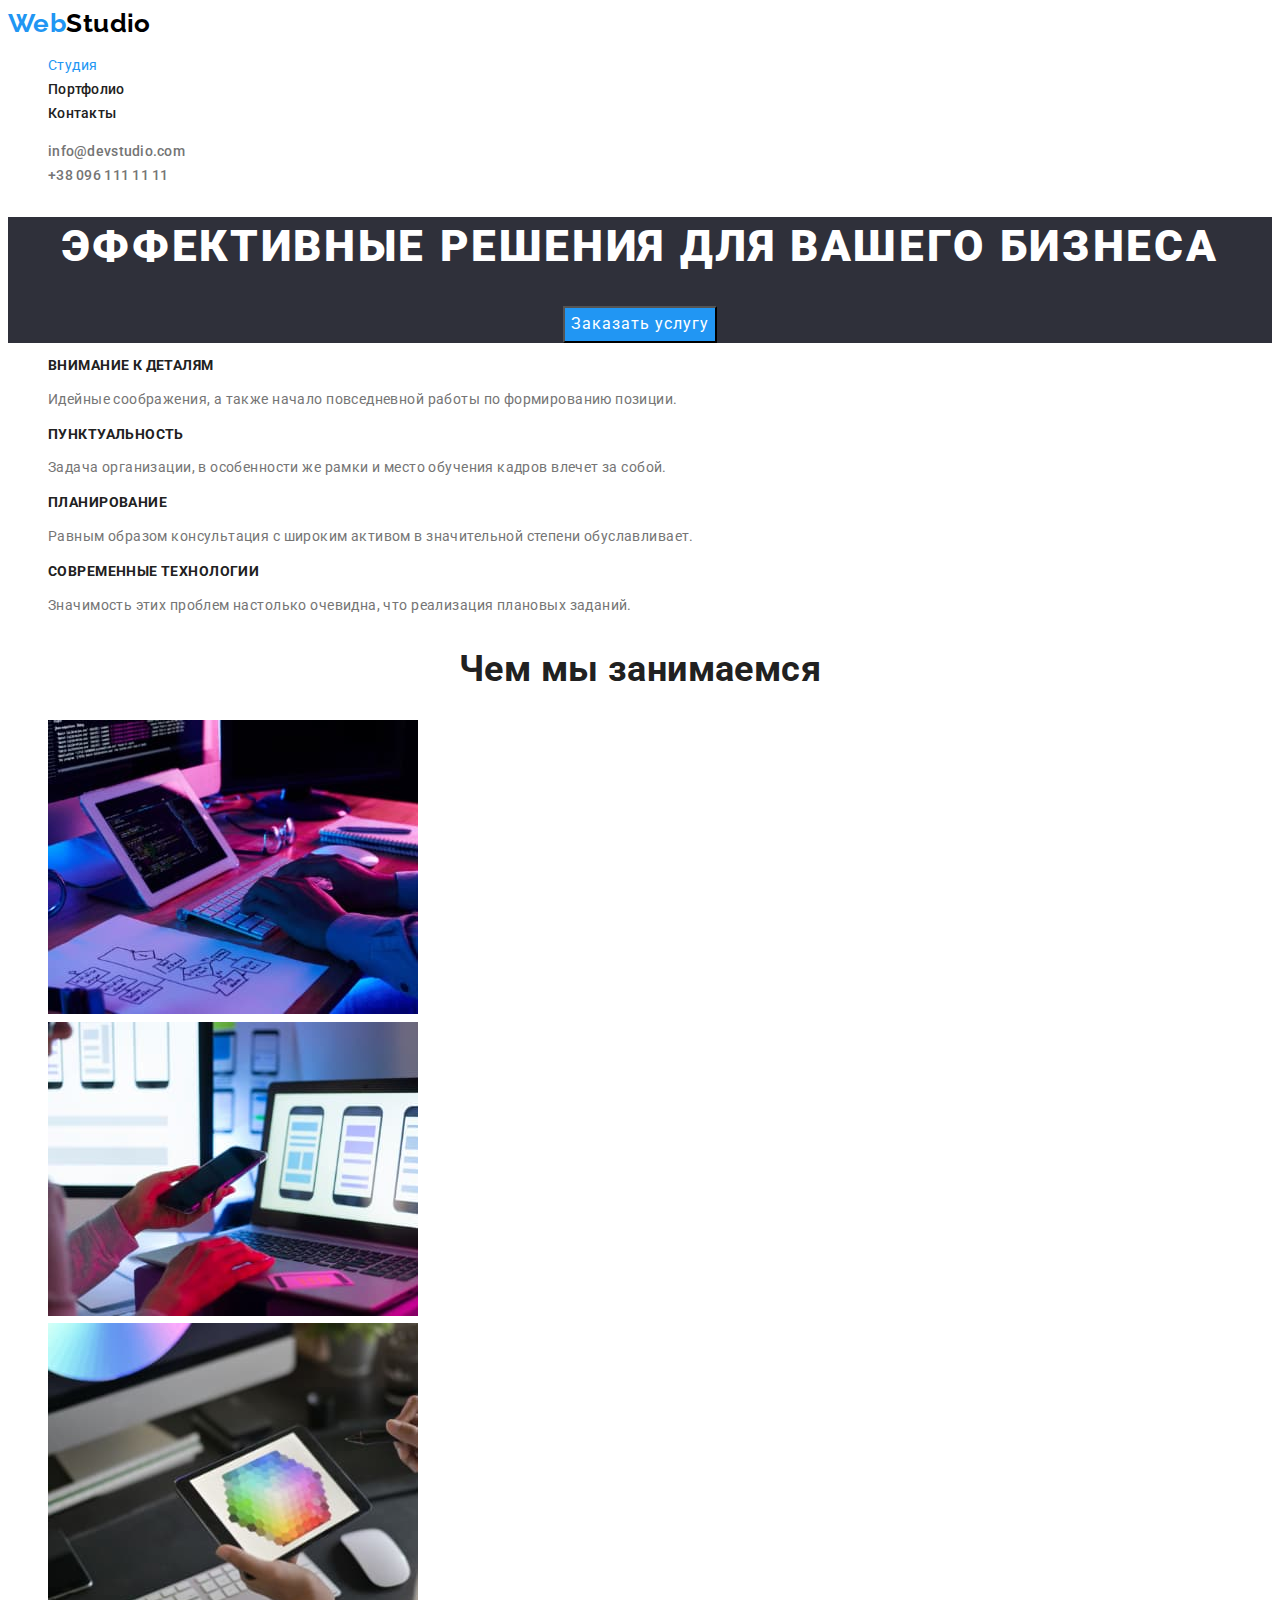
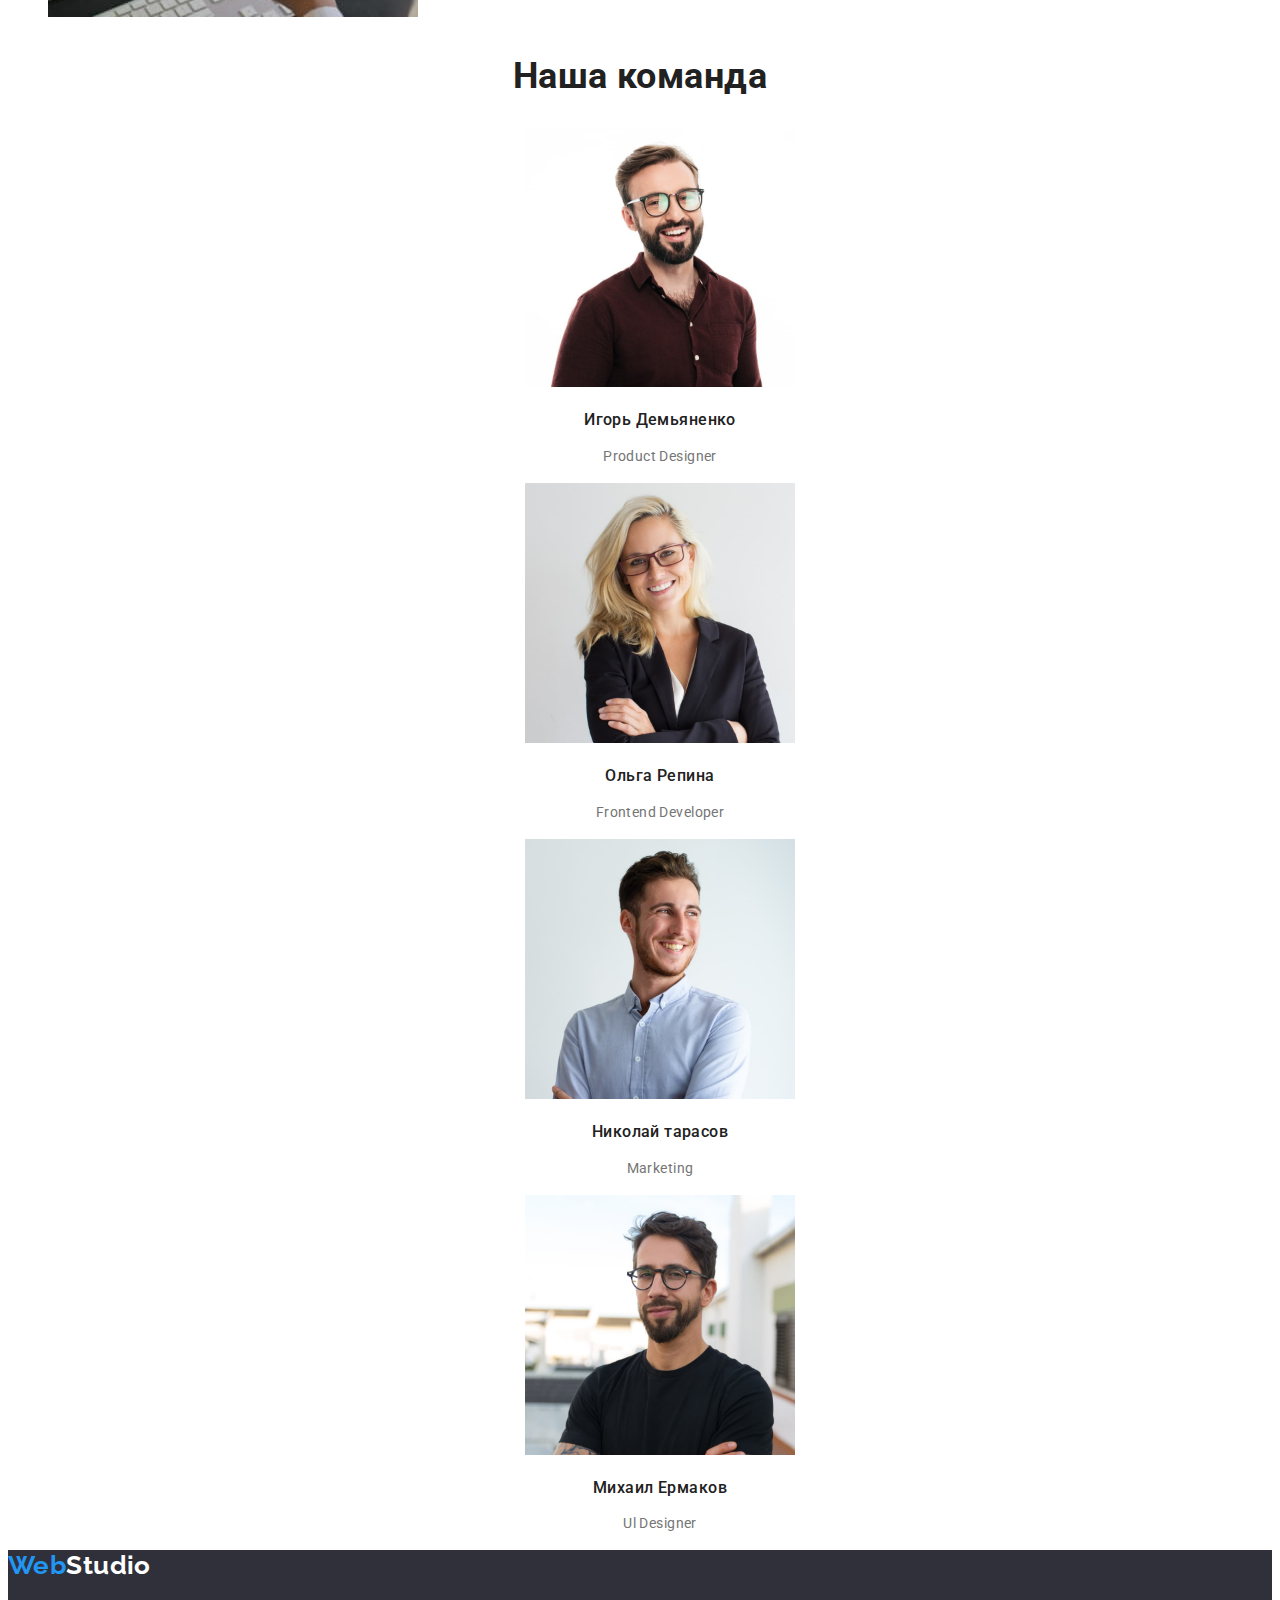
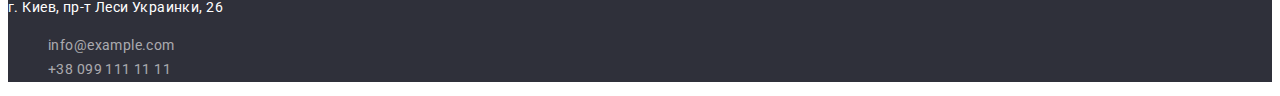
==== index.html @ 1045b40e "1hm" ====
<!DOCTYPE html>
<html lang="ru">
  <head>
    <meta charset="UTF-8" />
    <meta http-equiv="X-UA-Compatible" content="IE=edge" />
    <meta name="viewport" content="width=device-width, initial-scale=1.0" />
    <link rel="preconnect" href="https://fonts.gstatic.com" />
    <link
      href="https://fonts.googleapis.com/css2?family=Raleway:wght@700&family=Roboto:wght@400;500;700;900&display=swap"
      rel="stylesheet"
    />
    <link rel="stylesheet" href="./css/styles.css" />
    <title>студия</title>
  </head>
  <body>
    <main>
      <header>
        <!--навигация-->
        <nav class="nav">
          <a class="logo" href="/"><span class="accent">Web</span>Studio</a>
          <ul class="nav-list">
            <li><a class="nav-adres, current" href="index.html">Студия</a></li>
            <li>
              <a class="nav-adres" href="portfolio.html">Портфолио</a>
            </li>
            <li><a class="nav-adres" href="">Контакты</a></li>
          </ul>
        </nav>
        <ul class="nav-list">
          <li>
            <a class="nav-adres-contact" href="mailto:info@devstudio.com"
              >info@devstudio.com</a
            >
          </li>
          <li>
            <a class="nav-adres-contact" href="tell:+380961111111"
              >+38 096 111 11 11</a
            >
          </li>
        </ul>
      </header>
      <!-- главный ролик-->
      <section class="heroe">
        <h1>Эффективные решения для вашего бизнеса</h1>
        <button class="button-heroe" type="button">Заказать услугу</button>
      </section>
      <!--преимущества компании-->
      <section class="list-description">
        <ul>
          <li>
            <h3 class="description">Внимание к деталям</h3>
            <p class="desc">
              Идейные соображения, а также начало повседневной работы по
              формированию позиции.
            </p>
          </li>
          <li>
            <h3 class="description">Пунктуальность</h3>
            <p class="desc">
              Задача организации, в особенности же рамки и место обучения кадров
              влечет за собой.
            </p>
          </li>
          <li>
            <h3 class="description">Планирование</h3>
            <p class="desc">
              Равным образом консультация с широким активом в значительной
              степени обуславливает.
            </p>
          </li>
          <li>
            <h3 class="description">Современные технологии</h3>
            <p class="desc">
              Значимость этих проблем настолько очевидна, что реализация
              плановых заданий.
            </p>
          </li>
        </ul>
      </section>
      <!--фото работ-->
      <section class="photo-list">
        <h2 class="titel-list">Чем мы занимаемся</h2>
        <ul>
          <li>
            <img
              src="./images/image1.jpg"
              alt="работа с компьютером"
              width="370"
              height="294"
            />
          </li>
          <li>
            <img
              src="./images/image2.jpg"
              alt="робота с телефоном"
              width="370"
              height="294"
            />
          </li>
          <li>
            <img
              src="./images/image3.jpg"
              alt="робота с планшетом"
              width="370"
              height="294"
            />
          </li>
        </ul>
      </section>
      <!--список команды-->
      <section>
        <h2 class="team">Наша команда</h2>
        <div>
          <ul>
            <li class="team-list-names">
              <img
                src="./images/img1.jpg"
                alt="улыбающеся Игорь в очках"
                width="270"
                height="260"
              />
              <h3 class="team-names-list">Игорь Демьяненко</h3>
              <p lang="en">Product Designer</p>
            </li>
            <li class="team-list-names">
              <img
                src="./images/img2.jpg"
                alt="улыбающаяся блондинка в очках"
                width="270"
                height="260"
              />
              <h3 class="team-names-list">Ольга Репина</h3>
              <p lang="en">Frontend Developer</p>
            </li>
            <li class="team-list-names">
              <img
                src="./images/img3.jpg"
                alt="шатен в голубой рубашке"
                width="270"
                height="260"
              />
              <h3 class="team-names-list">Николай тарасов</h3>
              <p lang="en">Marketing</p>
            </li>
            <li class="team-list-names">
              <img
                src="./images/img4.jpg"
                alt="Михаил в очках и тёмной футболке"
                width="270"
                height="260"
              />
              <h3 class="team-names-list">Mихаил Ермаков</h3>
              <p lang="en">Ul Designer</p>
            </li>
          </ul>
        </div>
      </section>
    </main>
    <footer class="footer">
      <a class="logo-footer" href="/"><span class="accent">Web</span>Studio</a>
      <address class="address">
        <p>г. Киев, пр-т Леси Украинки, 26</p>
        <ul class="nav-list">
          <li>
            <a class="nav-adres-footer" href="mailto:info@example.com"
              >info@example.com</a
            >
          </li>
          <li>
            <a class="nav-adres-footer" href="tell:+380961111111"
              >+38 099 111 11 11</a
            >
          </li>
        </ul>
      </address>
    </footer>
  </body>
</html>
---- css/styles.css ----
:root {
  --background: #ffffff;
  --background-grey: #2f303a;
  --gray: #757575;
  --blue: #2196f3;
  --gray-button: #f5f4fa;
  --black: #212121;
}
body {
  font-family: "Roboto", sans-serif;
  font-style: normal;
  font-size: 14px;
  line-height: 1.71;
  color: var(--gray);
  letter-spacing: 0.03em;
}
li {
  list-style-type: none;
}
/*=======heroe======*/
h1 {
  color: var(--background);
  font-weight: 900;
  font-size: 44px;
  line-height: 1.36;
  text-align: center;
  letter-spacing: 0.06em;
  text-transform: uppercase;
}
.heroe {
  background: var(--background-grey);
  text-align: center;
}
/*=======end heroe========*/
/*======buttons==========*/
.button-heroe {
  font-family: inherit;
  font-size: 16px;
  line-height: 1.9;
  align-items: center;
  text-align: center;
  letter-spacing: 0.06em;
  color: #ffffff;
  background: var(--blue);
}
.button-heroe {
  cursor: pointer;
}
.button {
  font-family: inherit;
  font-weight: 500;
  font-size: 16px;
  line-height: 1.62;
  text-align: center;
  cursor: pointer;
}
.button:hover,
.button:focus {
  color: var(--background);
  background: var(--blue);
  box-shadow: 0px 3px 1px rgba(0, 0, 0, 0.1), 0px 1px 2px rgba(0, 0, 0, 0.08),
    0px 2px 2px rgba(0, 0, 0, 0.12);
  border-radius: 4px;
}
/*======buttons==========*/
/* ======WebStudio====== */
.logo {
  text-decoration: none;
  font-weight: 700;
  font-size: 26px;
  line-height: 1.19;
  color: #000000;
  font-family: "Raleway", sans-serif;
}
.footer > .logo-footer {
  text-decoration: none;
  font-family: "Raleway", sans-serif;
  font-weight: 700;
  font-size: 26px;
  line-height: 1.19;
  color: var(--background);
}
.accent {
  color: #2196f3;
}
/* ====== end WebStudio====== */
/*=====navigation=====*/
.nav-list :hover,
.nav-list :focus {
  color: #2196f3;
}
.nav-adres {
  font-weight: 500;
  font-size: 14px;
  line-height: 1.14;
  letter-spacing: 0.02em;
  color: var(--black);
  text-decoration: none;
}

.current {
  color: var(--blue);
  text-decoration: none;
}
.nav-adres-contact {
  font-weight: 500;
  font-size: 14px;
  line-height: 1.1;
  letter-spacing: 0.02em;
  color: var(--gray);
  text-decoration: none;
}

/*===== end nav======*/

/*=====преимущества компании===*/
.description {
  font-weight: 700;
  font-size: 14px;
  line-height: 1.2;
  text-transform: uppercase;
  color: #212121;
}
.desc {
  font-size: 14px;
  line-height: 1.71;
}
/*=====преимущества компании===*/
/*======photo of works======*/
.titel-list {
  font-weight: 700;
  font-size: 36px;
  line-height: 1.17;
  text-align: center;
  color: #212121;
}
/*======photo of works======*/
/*=====список команды======*/
.team {
  font-weight: 700;
  font-size: 36px;
  line-height: 1.17;
  text-align: center;
  color: #212121;
}
div .team-names-list {
  font-weight: 500;
  font-size: 16px;
  line-height: 1.12;
  text-align: center;
  color: #212121;
}
.team-list-names {
  text-align: center;
}
/*=====список команды======*/
/*======footer========*/
footer {
  background: #2f303a;
  color: #ffffff;
}
.nav-adres-footer {
  text-decoration: none;
  font-size: 14px;
  line-height: 1.71;
  color: rgba(255, 255, 255, 0.6);
}
.address {
  font-style: normal;
}
/*=====foooter ended=======*/
/*=====Портфолио====*/
.portfolio-name {
  font-weight: 700;
  font-size: 18px;
  line-height: 2;
  letter-spacing: 0.06em;
  color: var(--black);
}
.portfolio {
  font-size: 16px;
  line-height: 1.87;
  letter-spacing: 0.03em;
}
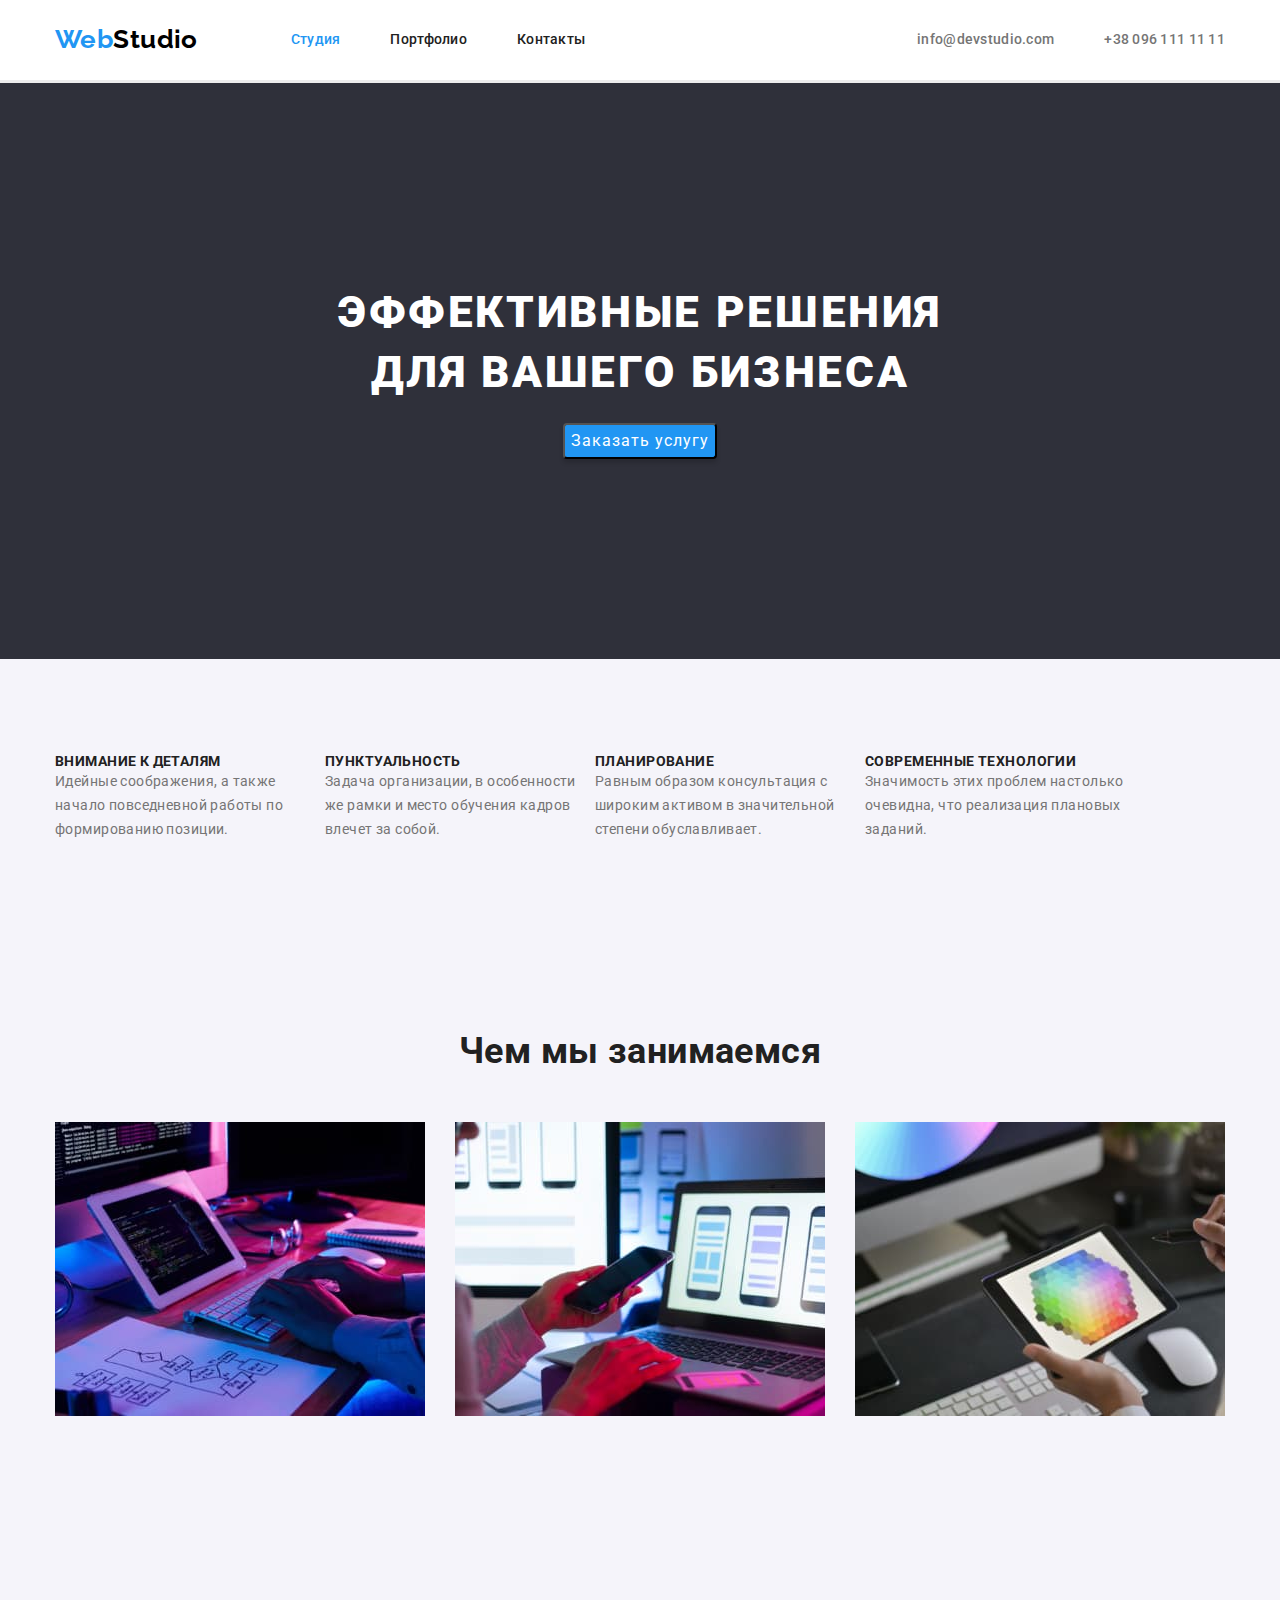
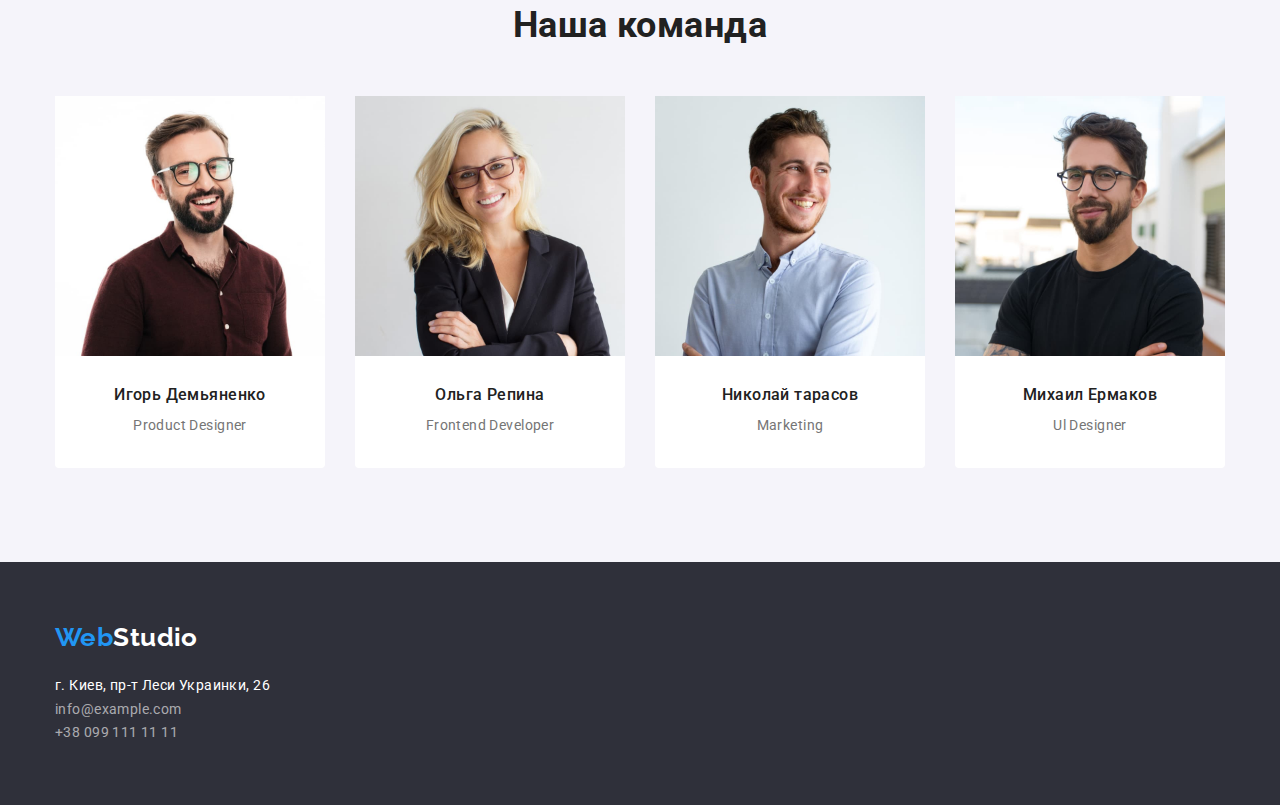
==== commit 84892616: "homework" ====
--- a/index.html
+++ b/index.html
@@ -9,170 +9,202 @@
       href="https://fonts.googleapis.com/css2?family=Raleway:wght@700&family=Roboto:wght@400;500;700;900&display=swap"
       rel="stylesheet"
     />
+    <link
+      rel="stylesheet"
+      href="https://cdnjs.cloudflare.com/ajax/libs/modern-normalize/1.0.0/modern-normalize.min.css"
+    />
     <link rel="stylesheet" href="./css/styles.css" />
     <title>студия</title>
   </head>
   <body>
     <main>
-      <header>
+      <header class="header">
         <!--навигация-->
-        <nav class="nav">
-          <a class="logo" href="/"><span class="accent">Web</span>Studio</a>
-          <ul class="nav-list">
-            <li><a class="nav-adres, current" href="index.html">Студия</a></li>
-            <li>
-              <a class="nav-adres" href="portfolio.html">Портфолио</a>
-            </li>
-            <li><a class="nav-adres" href="">Контакты</a></li>
-          </ul>
-        </nav>
-        <ul class="nav-list">
-          <li>
-            <a class="nav-adres-contact" href="mailto:info@devstudio.com"
-              >info@devstudio.com</a
-            >
-          </li>
-          <li>
-            <a class="nav-adres-contact" href="tell:+380961111111"
-              >+38 096 111 11 11</a
-            >
-          </li>
-        </ul>
+        <div class="container nav-container">
+          <nav class="nav">
+            <a class="logo" href="/"><span class="accent">Web</span>Studio</a>
+            <ul class="nav-list">
+              <li class="menu-link">
+                <a class="nav-adres current" href="index.html">Студия</a>
+              </li>
+              <li class="menu-link">
+                <a class="nav-adres" href="portfolio.html">Портфолио</a>
+              </li>
+              <li class="menu-link">
+                <a class="nav-adres" href="">Контакты</a>
+              </li>
+            </ul>
+          </nav>
+          <ul class="nav nav-list">
+            <li class="menu-link">
+              <a class="nav-adres-contact" href="mailto:info@devstudio.com"
+                >info@devstudio.com</a
+              >
+            </li>
+            <li class="menu-link">
+              <a class="nav-adres-contact" href="tell:+380961111111"
+                >+38 096 111 11 11</a
+              >
+            </li>
+          </ul>
+        </div>
       </header>
       <!-- главный ролик-->
       <section class="heroe">
-        <h1>Эффективные решения для вашего бизнеса</h1>
-        <button class="button-heroe" type="button">Заказать услугу</button>
+        <div class="container main-btn">
+          <h1 class="main">Эффективные решения для вашего бизнеса</h1>
+          <button class="button-heroe" type="button">Заказать услугу</button>
+        </div>
       </section>
       <!--преимущества компании-->
-      <section class="list-description">
-        <ul>
-          <li>
-            <h3 class="description">Внимание к деталям</h3>
-            <p class="desc">
-              Идейные соображения, а также начало повседневной работы по
-              формированию позиции.
-            </p>
-          </li>
-          <li>
-            <h3 class="description">Пунктуальность</h3>
-            <p class="desc">
-              Задача организации, в особенности же рамки и место обучения кадров
-              влечет за собой.
-            </p>
-          </li>
-          <li>
-            <h3 class="description">Планирование</h3>
-            <p class="desc">
-              Равным образом консультация с широким активом в значительной
-              степени обуславливает.
-            </p>
-          </li>
-          <li>
-            <h3 class="description">Современные технологии</h3>
-            <p class="desc">
-              Значимость этих проблем настолько очевидна, что реализация
-              плановых заданий.
-            </p>
-          </li>
-        </ul>
+      <section class="upper-advantage">
+        <div class="container advantage sizing">
+          <ul class="list-description">
+            <li class="description-one">
+              <h3 class="description">Внимание к деталям</h3>
+              <p class="desc">
+                Идейные соображения, а также начало повседневной работы по
+                формированию позиции.
+              </p>
+            </li>
+            <li class="description-one">
+              <h3 class="description">Пунктуальность</h3>
+              <p class="desc">
+                Задача организации, в особенности же рамки и место обучения
+                кадров влечет за собой.
+              </p>
+            </li>
+            <li class="description-one">
+              <h3 class="description">Планирование</h3>
+              <p class="desc">
+                Равным образом консультация с широким активом в значительной
+                степени обуславливает.
+              </p>
+            </li>
+            <li class="description-one">
+              <h3 class="description">Современные технологии</h3>
+              <p class="desc">
+                Значимость этих проблем настолько очевидна, что реализация
+                плановых заданий.
+              </p>
+            </li>
+          </ul>
+        </div>
       </section>
       <!--фото работ-->
       <section class="photo-list">
-        <h2 class="titel-list">Чем мы занимаемся</h2>
-        <ul>
-          <li>
-            <img
-              src="./images/image1.jpg"
-              alt="работа с компьютером"
-              width="370"
-              height="294"
-            />
-          </li>
-          <li>
-            <img
-              src="./images/image2.jpg"
-              alt="робота с телефоном"
-              width="370"
-              height="294"
-            />
-          </li>
-          <li>
-            <img
-              src="./images/image3.jpg"
-              alt="робота с планшетом"
-              width="370"
-              height="294"
-            />
-          </li>
-        </ul>
+        <div class="container sizing">
+          <h2 class="title-list">Чем мы занимаемся</h2>
+          <ul class="box">
+            <li>
+              <img
+                src="./images/image1.jpg"
+                alt="работа с компьютером"
+                width="370"
+                height="294"
+              />
+            </li>
+            <li>
+              <img
+                src="./images/image2.jpg"
+                alt="робота с телефоном"
+                width="370"
+                height="294"
+              />
+            </li>
+            <li>
+              <img
+                src="./images/image3.jpg"
+                alt="робота с планшетом"
+                width="370"
+                height="294"
+              />
+            </li>
+          </ul>
+        </div>
       </section>
       <!--список команды-->
-      <section>
-        <h2 class="team">Наша команда</h2>
-        <div>
-          <ul>
-            <li class="team-list-names">
-              <img
+      <section class="team-section">
+        <div class="container sizing">
+          <h2 class="team">Наша команда</h2>
+          <ul class="team-list">
+            <li class="team-list-names">
+              <img
+                class="partners"
                 src="./images/img1.jpg"
                 alt="улыбающеся Игорь в очках"
                 width="270"
                 height="260"
               />
-              <h3 class="team-names-list">Игорь Демьяненко</h3>
-              <p lang="en">Product Designer</p>
-            </li>
-            <li class="team-list-names">
-              <img
+              <div class="names-description">
+                <h3 class="team-names-list">Игорь Демьяненко</h3>
+                <p class="team-description" lang="en">Product Designer</p>
+              </div>
+            </li>
+            <li class="team-list-names">
+              <img
+                class="partners"
                 src="./images/img2.jpg"
                 alt="улыбающаяся блондинка в очках"
                 width="270"
                 height="260"
               />
-              <h3 class="team-names-list">Ольга Репина</h3>
-              <p lang="en">Frontend Developer</p>
-            </li>
-            <li class="team-list-names">
-              <img
+              <div class="names-description">
+                <h3 class="team-names-list">Ольга Репина</h3>
+                <p class="team-description" lang="en">Frontend Developer</p>
+              </div>
+            </li>
+            <li class="team-list-names">
+              <img
+                class="partners"
                 src="./images/img3.jpg"
                 alt="шатен в голубой рубашке"
                 width="270"
                 height="260"
               />
-              <h3 class="team-names-list">Николай тарасов</h3>
-              <p lang="en">Marketing</p>
-            </li>
-            <li class="team-list-names">
-              <img
+              <div class="names-description">
+                <h3 class="team-names-list">Николай тарасов</h3>
+                <p class="team-description" lang="en">Marketing</p>
+              </div>
+            </li>
+            <li class="team-list-names">
+              <img
+                class="partners"
                 src="./images/img4.jpg"
                 alt="Михаил в очках и тёмной футболке"
                 width="270"
                 height="260"
               />
-              <h3 class="team-names-list">Mихаил Ермаков</h3>
-              <p lang="en">Ul Designer</p>
+              <div class="names-description">
+                <h3 class="team-names-list">Mихаил Ермаков</h3>
+                <p class="team-description" lang="en">Ul Designer</p>
+              </div>
             </li>
           </ul>
         </div>
       </section>
     </main>
     <footer class="footer">
-      <a class="logo-footer" href="/"><span class="accent">Web</span>Studio</a>
-      <address class="address">
-        <p>г. Киев, пр-т Леси Украинки, 26</p>
-        <ul class="nav-list">
-          <li>
-            <a class="nav-adres-footer" href="mailto:info@example.com"
-              >info@example.com</a
-            >
-          </li>
-          <li>
-            <a class="nav-adres-footer" href="tell:+380961111111"
-              >+38 099 111 11 11</a
-            >
-          </li>
-        </ul>
-      </address>
+      <div class="container footer-box">
+        <a class="logo-footer" href="/"
+          ><span class="accent">Web</span>Studio</a
+        >
+        <address class="address">
+          <p>г. Киев, пр-т Леси Украинки, 26</p>
+          <ul class="nav-list-footer">
+            <li>
+              <a class="nav-adres-footer" href="mailto:info@example.com"
+                >info@example.com</a
+              >
+            </li>
+            <li>
+              <a class="nav-adres-footer" href="tell:+380961111111"
+                >+38 099 111 11 11</a
+              >
+            </li>
+          </ul>
+        </address>
+      </div>
     </footer>
   </body>
 </html>
--- a/css/styles.css
+++ b/css/styles.css
@@ -1,3 +1,51 @@
+/*
+ display: flex;
+*/
+ul,
+ol,
+h1,
+h2,
+h3,
+h4,
+h4,
+p {
+  padding: 0;
+  margin-top: 0;
+  margin-bottom: 0;
+}
+img {
+  display: block;
+}
+header {
+  padding-top: 24px;
+  padding-bottom: 25px;
+  background: var(--background);
+  border-bottom: solid #ececec;
+}
+.container {
+  width: 1200px;
+  padding-left: 15px;
+  padding-right: 15px;
+  margin: 0 auto;
+}
+.sizing {
+  padding-top: 94px;
+  padding-bottom: 94px;
+}
+.nav-container {
+  justify-content: center;
+  display: flex;
+  align-items: center;
+  justify-content: space-between;
+}
+.nav {
+  display: flex;
+  align-items: center;
+}
+.nav-list {
+  display: flex;
+  align-items: center;
+}
 :root {
   --background: #ffffff;
   --background-grey: #2f303a;
@@ -5,16 +53,18 @@
   --blue: #2196f3;
   --gray-button: #f5f4fa;
   --black: #212121;
+  --background-portfolio: #e5e5e5;
 }
 body {
   font-family: "Roboto", sans-serif;
-  font-style: normal;
+  font-style: 400;
   font-size: 14px;
   line-height: 1.71;
   color: var(--gray);
   letter-spacing: 0.03em;
-}
-li {
+  background: var(--background-portfolio);
+}
+ul {
   list-style-type: none;
 }
 /*=======heroe======*/
@@ -27,6 +77,12 @@
   letter-spacing: 0.06em;
   text-transform: uppercase;
 }
+.main {
+  width: 696px;
+  padding-top: 200px;
+  margin: auto;
+  margin-bottom: 20px;
+}
 .heroe {
   background: var(--background-grey);
   text-align: center;
@@ -41,10 +97,38 @@
   text-align: center;
   letter-spacing: 0.06em;
   color: #ffffff;
+
   background: var(--blue);
+  box-shadow: 0px 4px 4px rgba(0, 0, 0, 0.15);
+  border-radius: 4px;
+  margin-bottom: 200px;
 }
 .button-heroe {
   cursor: pointer;
+}
+.buttons {
+  display: flex;
+  align-items: center;
+  justify-content: center;
+  margin-bottom: 34px;
+}
+.all {
+  width: 73px;
+}
+.site {
+  width: 128px;
+}
+.add {
+  width: 145px;
+}
+.designe {
+  width: 103px;
+}
+.trade {
+  width: 130px;
+}
+.button-list:not(:last-child) {
+  margin-right: 8px;
 }
 .button {
   font-family: inherit;
@@ -53,6 +137,9 @@
   line-height: 1.62;
   text-align: center;
   cursor: pointer;
+  border-radius: 4px;
+  border-color: transparent;
+  min-height: 38px;
 }
 .button:hover,
 .button:focus {
@@ -71,20 +158,28 @@
   line-height: 1.19;
   color: #000000;
   font-family: "Raleway", sans-serif;
-}
-.footer > .logo-footer {
+  margin-right: 93px;
+}
+.nav-list-footer {
+  display: flex;
+  flex-direction: column;
+  justify-content: space-between;
+}
+.logo-footer {
   text-decoration: none;
   font-family: "Raleway", sans-serif;
   font-weight: 700;
   font-size: 26px;
   line-height: 1.19;
   color: var(--background);
-}
+  border: springgreen;
+}
+
 .accent {
   color: #2196f3;
 }
 /* ====== end WebStudio====== */
-/*=====navigation=====*/
+/*=====navigation======*/
 .nav-list :hover,
 .nav-list :focus {
   color: #2196f3;
@@ -114,6 +209,9 @@
 /*===== end nav======*/
 
 /*=====преимущества компании===*/
+.advantage {
+  display: flex;
+}
 .description {
   font-weight: 700;
   font-size: 14px;
@@ -121,27 +219,65 @@
   text-transform: uppercase;
   color: #212121;
 }
+.description-one {
+  width: 270px;
+}
+.list-description {
+  display: flex;
+  flex-direction: row;
+}
 .desc {
   font-size: 14px;
   line-height: 1.71;
+}
+.box {
+  display: flex;
+  flex-direction: row;
+  justify-content: space-between;
 }
 /*=====преимущества компании===*/
 /*======photo of works======*/
-.titel-list {
+.title-list {
   font-weight: 700;
   font-size: 36px;
   line-height: 1.17;
   text-align: center;
   color: #212121;
+
+  padding-bottom: 50px;
 }
 /*======photo of works======*/
 /*=====список команды======*/
+.upper-advantage {
+  background: var(--gray-button);
+}
+
+.team-list {
+  display: flex;
+}
+.photo-list {
+  background: var(--gray-button);
+}
+.team-list-names:not(:last-child) {
+  padding-right: 30px;
+}
+.team-section {
+  background-color: var(--gray-button);
+}
+/*.partners {
+}*/
+.names-description {
+  background: var(--background);
+  border-radius: 0px 0px 4px 4px;
+}
 .team {
   font-weight: 700;
   font-size: 36px;
   line-height: 1.17;
   text-align: center;
   color: #212121;
+
+  padding-bottom: 50px;
 }
 div .team-names-list {
   font-weight: 500;
@@ -149,16 +285,26 @@
   line-height: 1.12;
   text-align: center;
   color: #212121;
+
+  padding-top: 30px;
+  margin-bottom: 10px;
+}
+.team-description {
+  padding-bottom: 30px;
 }
 .team-list-names {
   text-align: center;
 }
 /*=====список команды======*/
 /*======footer========*/
-footer {
+.footer {
   background: #2f303a;
   color: #ffffff;
 }
+.footer-box {
+  padding-top: 60px;
+  padding-bottom: 60px;
+}
 .nav-adres-footer {
   text-decoration: none;
   font-size: 14px;
@@ -166,19 +312,45 @@
   color: rgba(255, 255, 255, 0.6);
 }
 .address {
+  margin-top: 20px;
   font-style: normal;
+  flex-direction: column;
+  align-items: center;
 }
 /*=====foooter ended=======*/
 /*=====Портфолио====*/
+.menu-link:not(:last-child) {
+  margin-right: 50px;
+}
 .portfolio-name {
+  padding-top: 20px;
+  margin: 0 24px 4px;
   font-weight: 700;
   font-size: 18px;
   line-height: 2;
   letter-spacing: 0.06em;
   color: var(--black);
 }
+.advantages {
+  display: flex;
+  flex-wrap: wrap;
+  margin-top: -30px;
+  margin-left: -30px;
+}
+.item {
+  margin-top: 30px;
+  margin-left: 30px;
+  flex-basis: calc((100%- 90) / 3);
+}
 .portfolio {
+  margin: 4px 24px 20px;
   font-size: 16px;
   line-height: 1.87;
   letter-spacing: 0.03em;
 }
+.under-img {
+  background: var(--background);
+  border: 1px solid #eeeeee;
+  border-width: 0 1px 1px;
+}
+/*=====footer=====*/
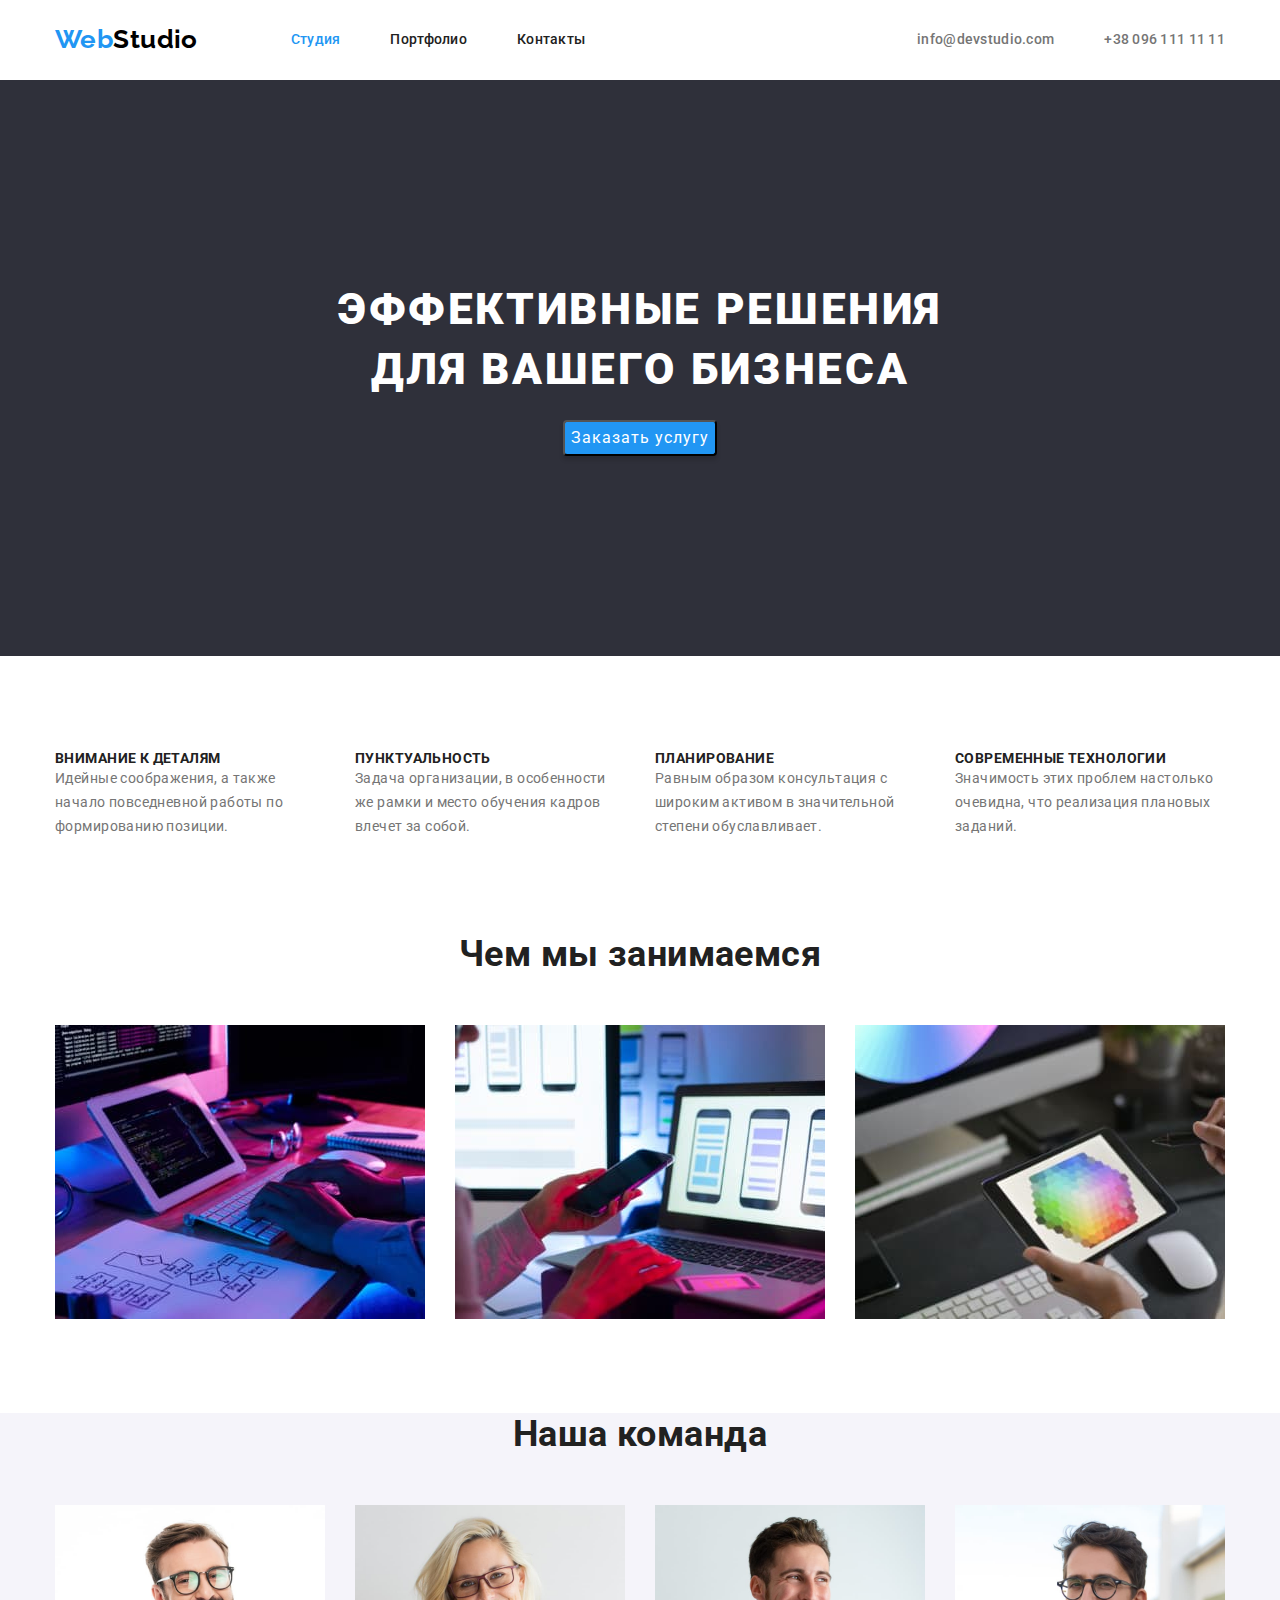
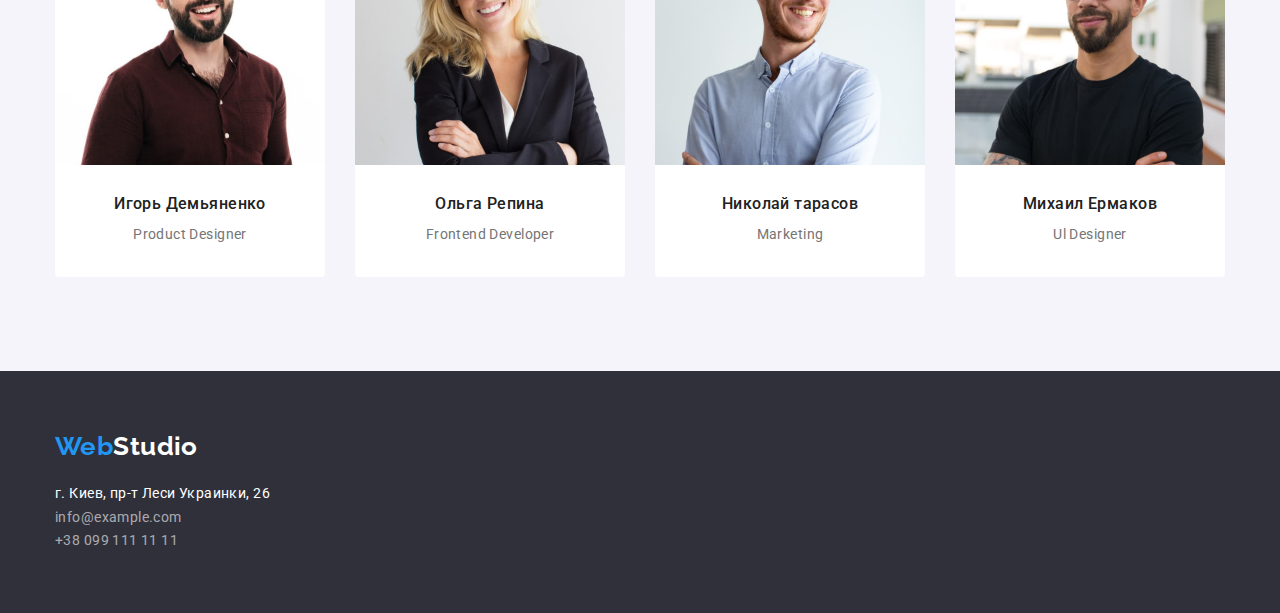
==== commit c0cd276e: "исправления по дз" ====
--- a/index.html
+++ b/index.html
@@ -50,7 +50,7 @@
         </div>
       </header>
       <!-- главный ролик-->
-      <section class="heroe">
+      <section class="hero">
         <div class="container main-btn">
           <h1 class="main">Эффективные решения для вашего бизнеса</h1>
           <button class="button-heroe" type="button">Заказать услугу</button>
@@ -58,7 +58,7 @@
       </section>
       <!--преимущества компании-->
       <section class="upper-advantage">
-        <div class="container advantage sizing">
+        <div class="container advantage">
           <ul class="list-description">
             <li class="description-one">
               <h3 class="description">Внимание к деталям</h3>
@@ -185,7 +185,7 @@
       </section>
     </main>
     <footer class="footer">
-      <div class="container footer-box">
+      <div class="container">
         <a class="logo-footer" href="/"
           ><span class="accent">Web</span>Studio</a
         >
--- a/css/styles.css
+++ b/css/styles.css
@@ -16,11 +16,13 @@
 img {
   display: block;
 }
-header {
+.header {
   padding-top: 24px;
   padding-bottom: 25px;
   background: var(--background);
-  border-bottom: solid #ececec;
+}
+.header-portfio {
+  border-bottom: 1px solid #ececec;
 }
 .container {
   width: 1200px;
@@ -29,14 +31,11 @@
   margin: 0 auto;
 }
 .sizing {
-  padding-top: 94px;
-  padding-bottom: 94px;
+  margin-top: 94px;
 }
 .nav-container {
-  justify-content: center;
-  display: flex;
-  align-items: center;
-  justify-content: space-between;
+  display: flex;
+  align-items: center;
 }
 .nav {
   display: flex;
@@ -45,6 +44,7 @@
 .nav-list {
   display: flex;
   align-items: center;
+  margin-left: auto;
 }
 :root {
   --background: #ffffff;
@@ -57,17 +57,16 @@
 }
 body {
   font-family: "Roboto", sans-serif;
-  font-style: 400;
+  font-style: normal;
   font-size: 14px;
   line-height: 1.71;
   color: var(--gray);
   letter-spacing: 0.03em;
-  background: var(--background-portfolio);
 }
 ul {
   list-style-type: none;
 }
-/*=======heroe======*/
+/*=======hero======*/
 h1 {
   color: var(--background);
   font-weight: 900;
@@ -79,15 +78,16 @@
 }
 .main {
   width: 696px;
-  padding-top: 200px;
   margin: auto;
   margin-bottom: 20px;
 }
-.heroe {
+.hero {
   background: var(--background-grey);
   text-align: center;
-}
-/*=======end heroe========*/
+  padding-top: 200px;
+  padding-bottom: 200px;
+}
+/*=======end hero========*/
 /*======buttons==========*/
 .button-heroe {
   font-family: inherit;
@@ -101,7 +101,6 @@
   background: var(--blue);
   box-shadow: 0px 4px 4px rgba(0, 0, 0, 0.15);
   border-radius: 4px;
-  margin-bottom: 200px;
 }
 .button-heroe {
   cursor: pointer;
@@ -160,11 +159,6 @@
   font-family: "Raleway", sans-serif;
   margin-right: 93px;
 }
-.nav-list-footer {
-  display: flex;
-  flex-direction: column;
-  justify-content: space-between;
-}
 .logo-footer {
   text-decoration: none;
   font-family: "Raleway", sans-serif;
@@ -173,6 +167,9 @@
   line-height: 1.19;
   color: var(--background);
   border: springgreen;
+
+  display: block;
+  padding-top: 60px;
 }
 
 .accent {
@@ -210,6 +207,7 @@
 
 /*=====преимущества компании===*/
 .advantage {
+  padding-top: 94px;
   display: flex;
 }
 .description {
@@ -222,6 +220,9 @@
 .description-one {
   width: 270px;
 }
+.description-one:not(:last-child) {
+  margin-right: 30px;
+}
 .list-description {
   display: flex;
   flex-direction: row;
@@ -248,18 +249,12 @@
 }
 /*======photo of works======*/
 /*=====список команды======*/
-.upper-advantage {
-  background: var(--gray-button);
-}
-
 .team-list {
   display: flex;
-}
-.photo-list {
-  background: var(--gray-button);
+  padding-bottom: 94px;
 }
 .team-list-names:not(:last-child) {
-  padding-right: 30px;
+  margin-right: 30px;
 }
 .team-section {
   background-color: var(--gray-button);
@@ -269,6 +264,7 @@
 .names-description {
   background: var(--background);
   border-radius: 0px 0px 4px 4px;
+  padding-top: 30px;
 }
 .team {
   font-weight: 700;
@@ -277,16 +273,15 @@
   text-align: center;
   color: #212121;
 
-  padding-bottom: 50px;
-}
-div .team-names-list {
+  margin-bottom: 50px;
+}
+.team-names-list {
   font-weight: 500;
   font-size: 16px;
   line-height: 1.12;
   text-align: center;
   color: #212121;
 
-  padding-top: 30px;
   margin-bottom: 10px;
 }
 .team-description {
@@ -301,10 +296,7 @@
   background: #2f303a;
   color: #ffffff;
 }
-.footer-box {
-  padding-top: 60px;
-  padding-bottom: 60px;
-}
+
 .nav-adres-footer {
   text-decoration: none;
   font-size: 14px;
@@ -316,6 +308,7 @@
   font-style: normal;
   flex-direction: column;
   align-items: center;
+  padding-bottom: 60px;
 }
 /*=====foooter ended=======*/
 /*=====Портфолио====*/
@@ -323,8 +316,6 @@
   margin-right: 50px;
 }
 .portfolio-name {
-  padding-top: 20px;
-  margin: 0 24px 4px;
   font-weight: 700;
   font-size: 18px;
   line-height: 2;
@@ -336,21 +327,26 @@
   flex-wrap: wrap;
   margin-top: -30px;
   margin-left: -30px;
+  padding-bottom: 94px;
 }
 .item {
   margin-top: 30px;
   margin-left: 30px;
-  flex-basis: calc((100%- 90) / 3);
+  flex-basis: calc((100% - 90) / 3);
 }
 .portfolio {
-  margin: 4px 24px 20px;
   font-size: 16px;
   line-height: 1.87;
   letter-spacing: 0.03em;
+  margin-top: 4px;
 }
 .under-img {
   background: var(--background);
   border: 1px solid #eeeeee;
   border-width: 0 1px 1px;
+  flex-wrap: wrap;
+  justify-content: center;
+  padding: 20px 24px;
+  align-content: space-between;
 }
 /*=====footer=====*/
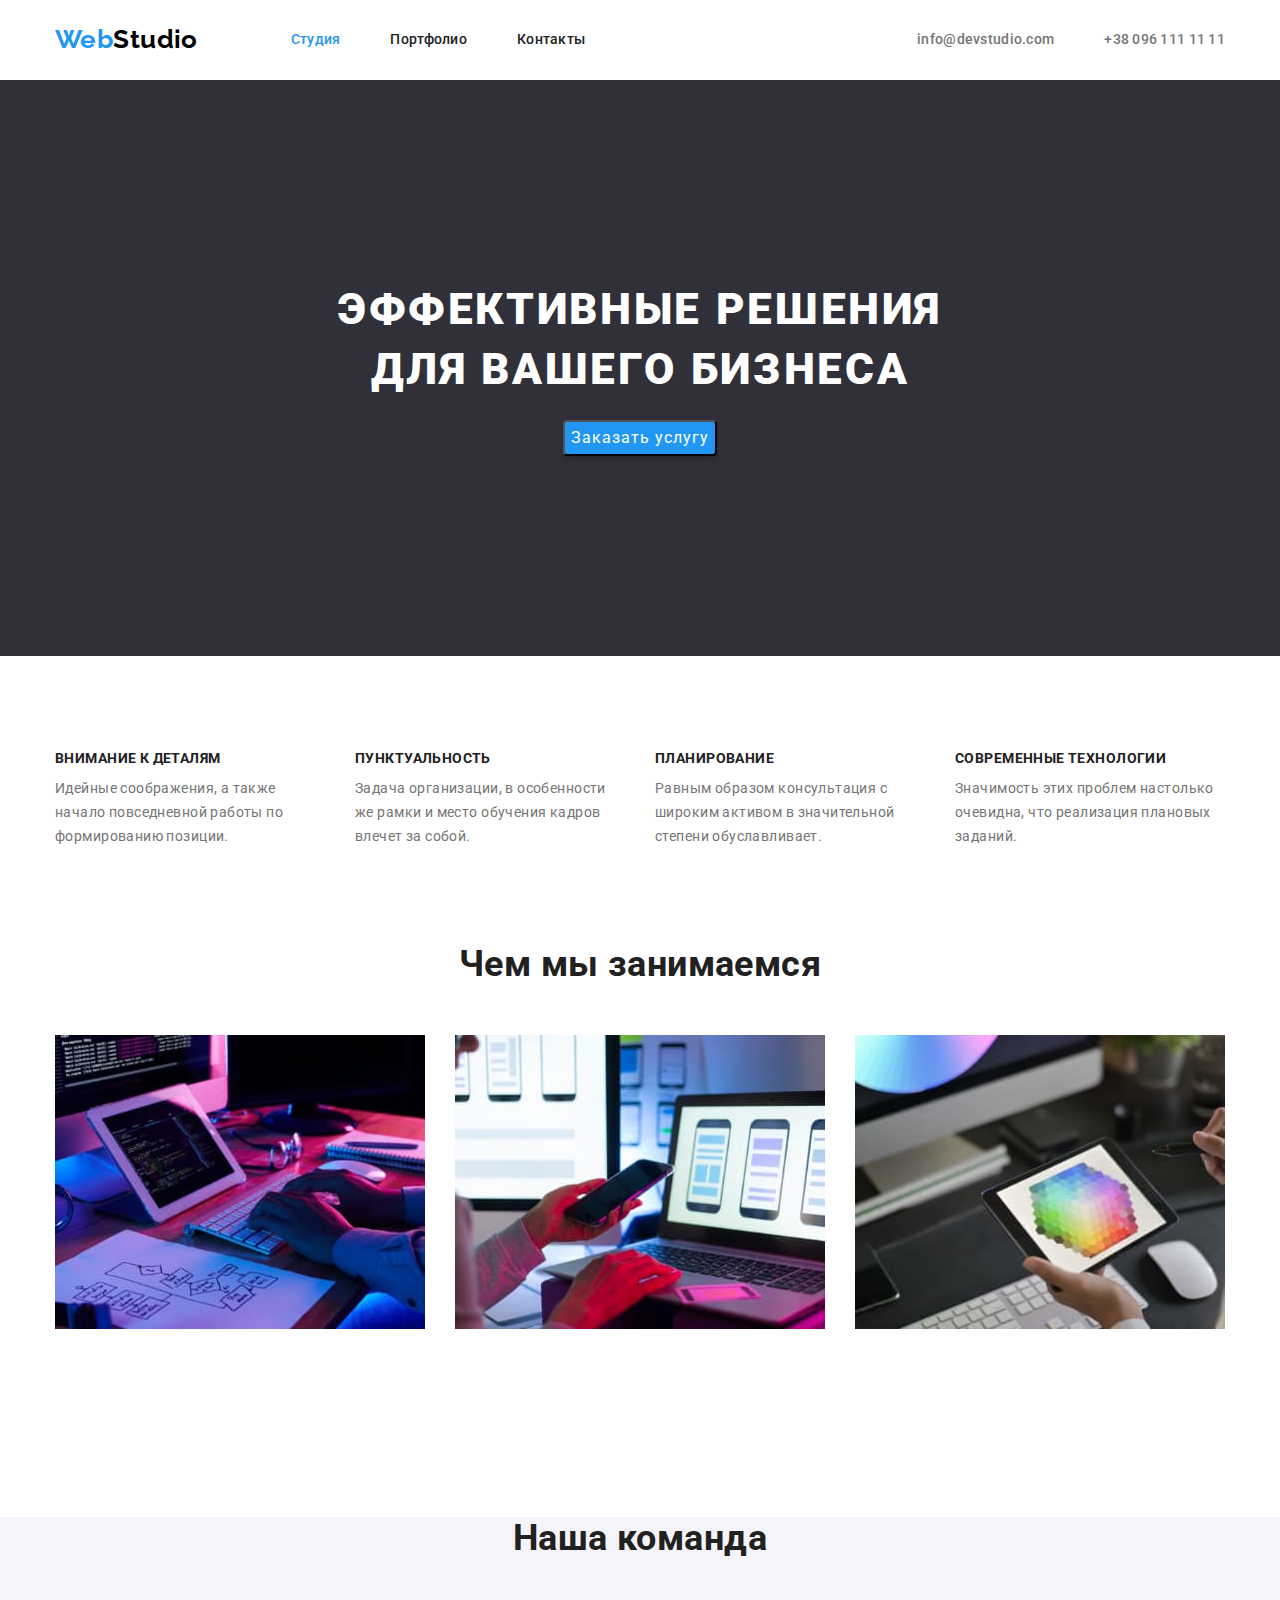
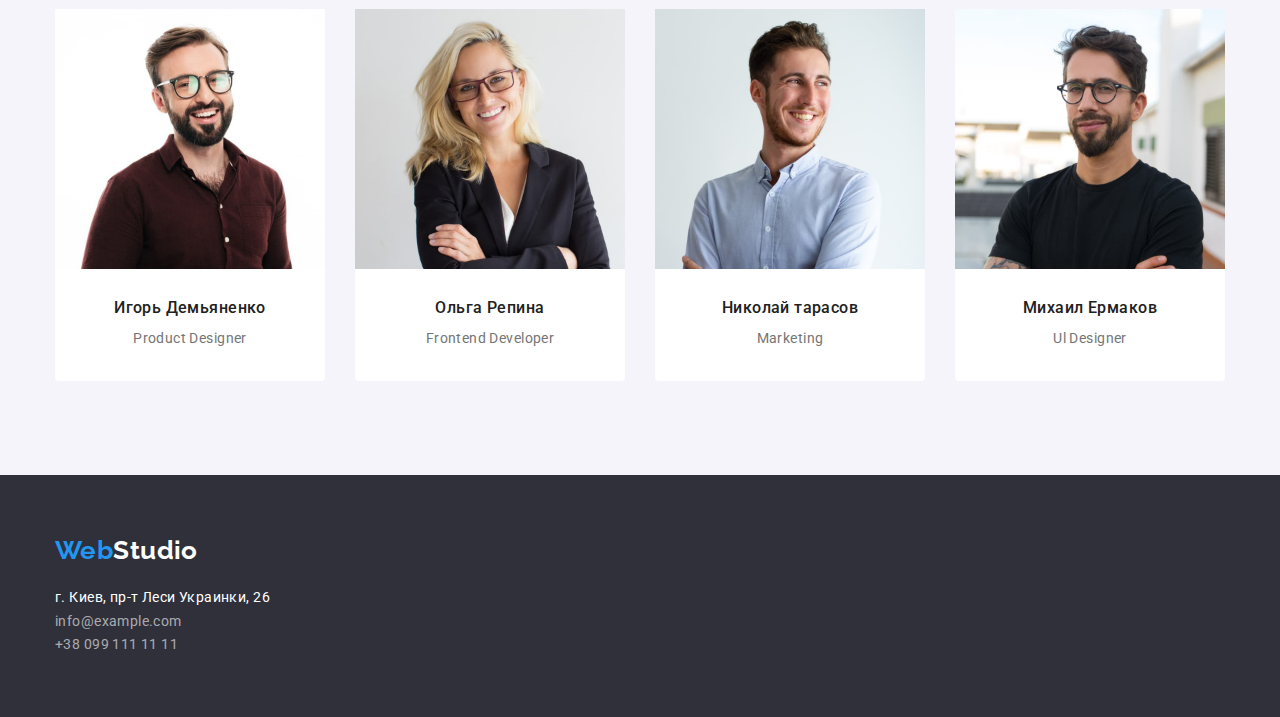
==== commit c21de4e9: "1" ====
--- a/index.html
+++ b/index.html
@@ -58,7 +58,7 @@
       </section>
       <!--преимущества компании-->
       <section class="upper-advantage">
-        <div class="container advantage">
+        <div class="container advantage sizing">
           <ul class="list-description">
             <li class="description-one">
               <h3 class="description">Внимание к деталям</h3>
@@ -125,7 +125,7 @@
       </section>
       <!--список команды-->
       <section class="team-section">
-        <div class="container sizing">
+        <div class="container">
           <h2 class="team">Наша команда</h2>
           <ul class="team-list">
             <li class="team-list-names">
--- a/css/styles.css
+++ b/css/styles.css
@@ -21,7 +21,7 @@
   padding-bottom: 25px;
   background: var(--background);
 }
-.header-portfio {
+.header-portfolio {
   border-bottom: 1px solid #ececec;
 }
 .container {
@@ -31,7 +31,7 @@
   margin: 0 auto;
 }
 .sizing {
-  margin-top: 94px;
+  padding-top: 94px;
 }
 .nav-container {
   display: flex;
@@ -216,6 +216,8 @@
   line-height: 1.2;
   text-transform: uppercase;
   color: #212121;
+
+  margin-bottom: 10px;
 }
 .description-one {
   width: 270px;
@@ -235,6 +237,7 @@
   display: flex;
   flex-direction: row;
   justify-content: space-between;
+  padding-bottom: 188px;
 }
 /*=====преимущества компании===*/
 /*======photo of works======*/
@@ -304,10 +307,9 @@
   color: rgba(255, 255, 255, 0.6);
 }
 .address {
+  font-style: normal;
+
   margin-top: 20px;
-  font-style: normal;
-  flex-direction: column;
-  align-items: center;
   padding-bottom: 60px;
 }
 /*=====foooter ended=======*/
@@ -327,7 +329,6 @@
   flex-wrap: wrap;
   margin-top: -30px;
   margin-left: -30px;
-  padding-bottom: 94px;
 }
 .item {
   margin-top: 30px;
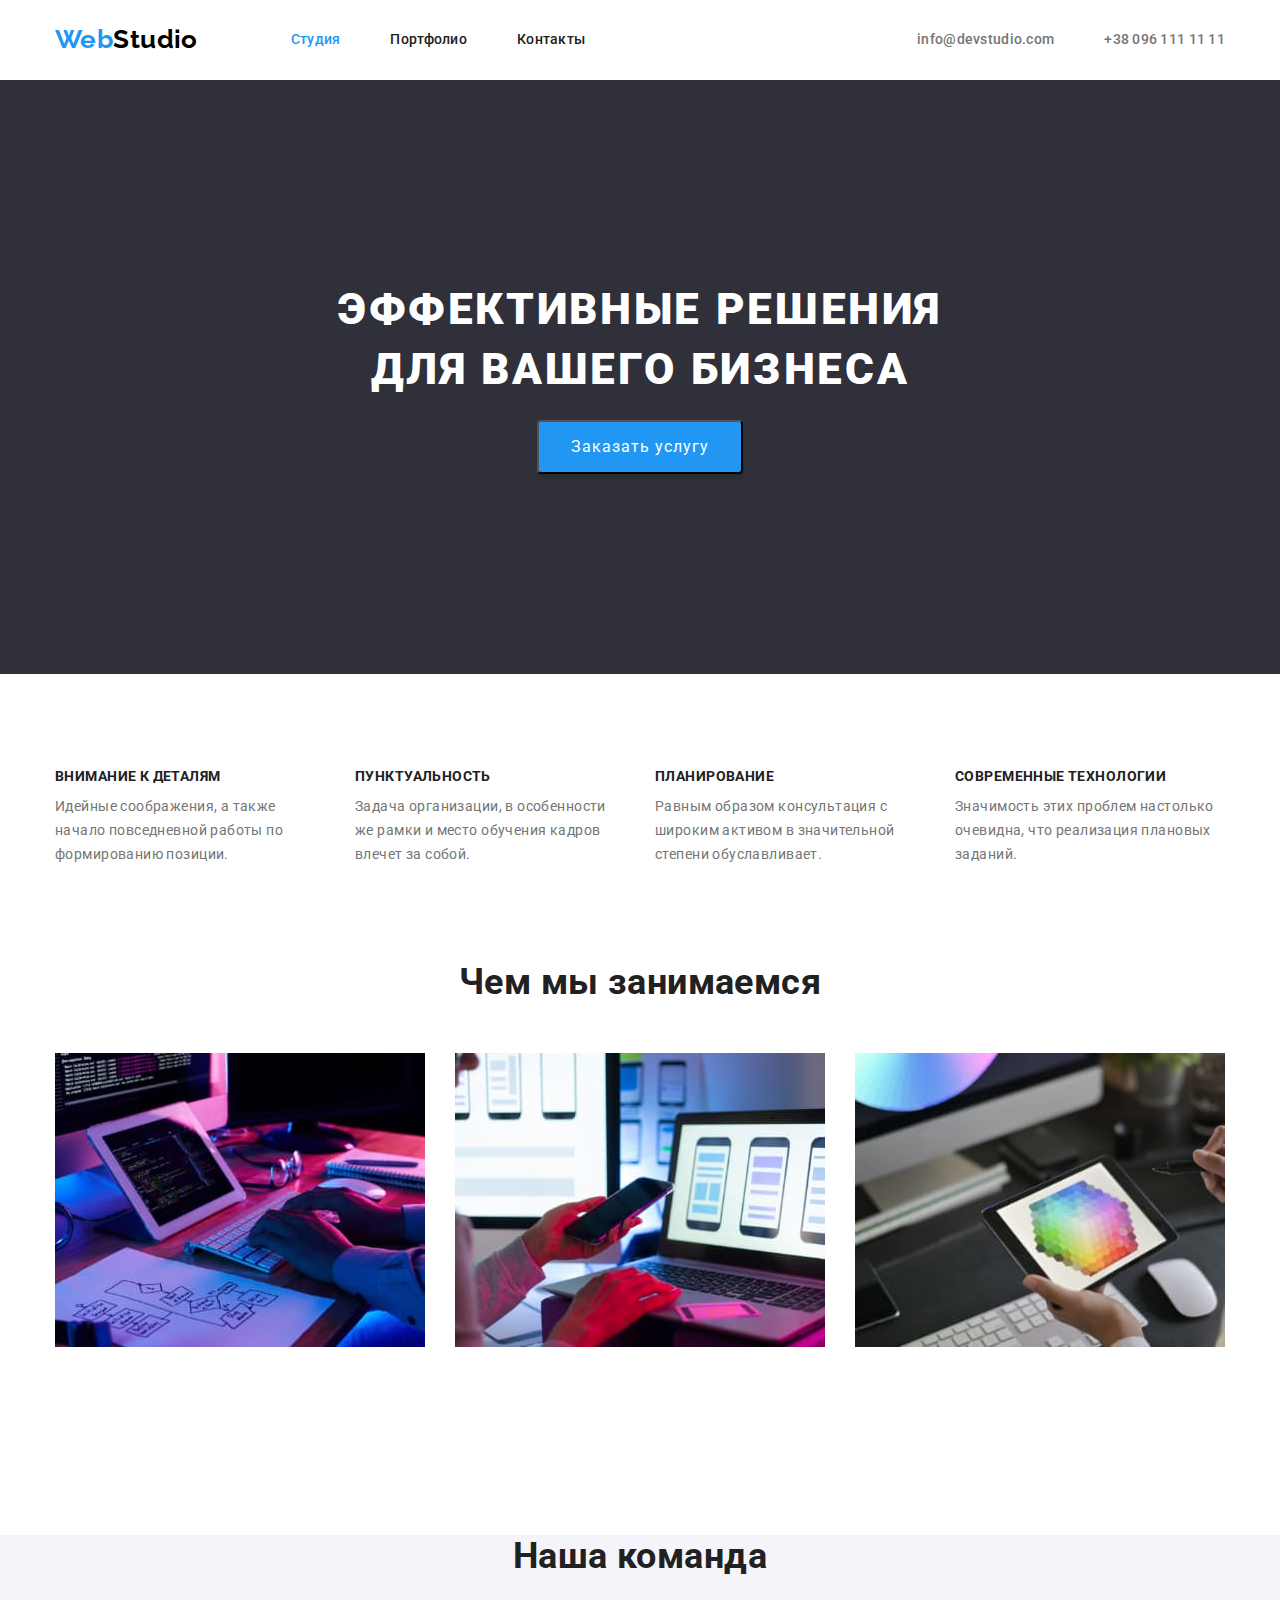
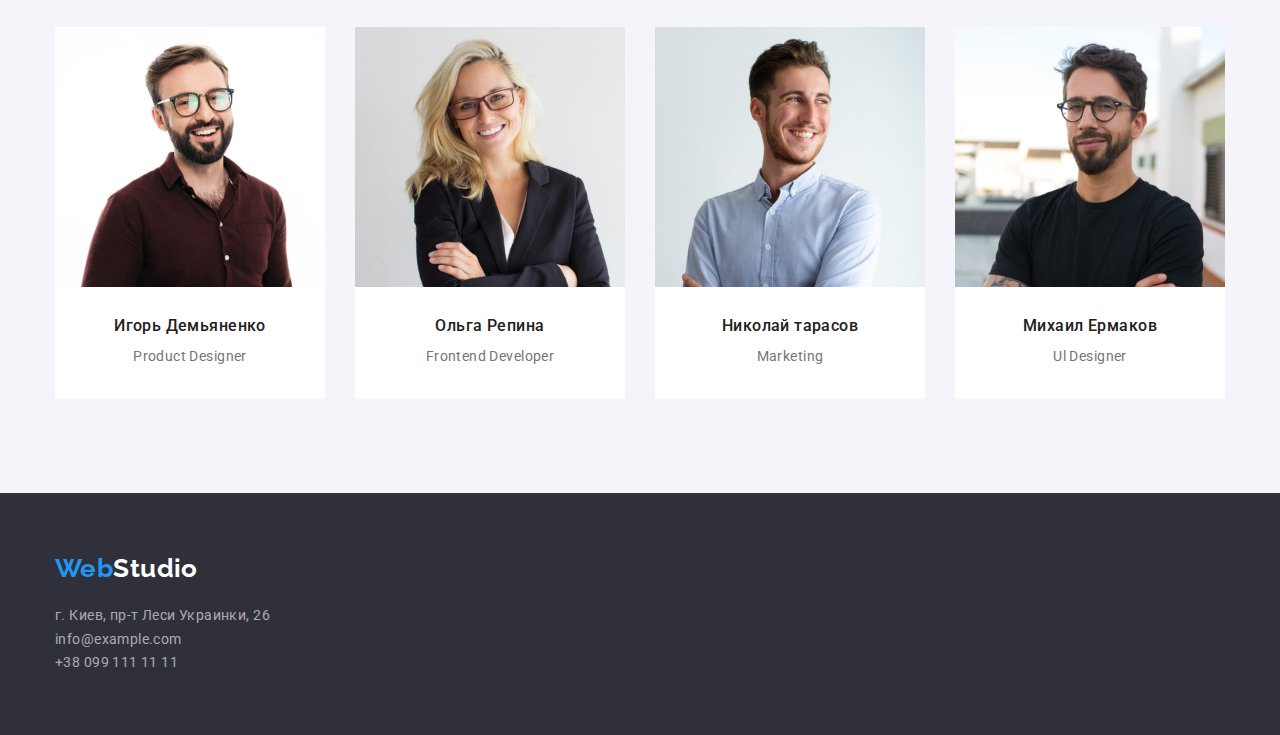
==== commit 4ebe122d: "3 домашка" ====
--- a/index.html
+++ b/index.html
@@ -190,8 +190,16 @@
           ><span class="accent">Web</span>Studio</a
         >
         <address class="address">
-          <p>г. Киев, пр-т Леси Украинки, 26</p>
           <ul class="nav-list-footer">
+            <li>
+              <a
+                class="nav-adres-footer"
+                href="https://www.google.com/maps/d/embed?mid=10uSM3H-mIU3GznYo2szRIEphczw"
+                target="_blank"
+                rel="noopener noreferrer nofolov"
+                >г. Киев, пр-т Леси Украинки, 26</a
+              >
+            </li>
             <li>
               <a class="nav-adres-footer" href="mailto:info@example.com"
                 >info@example.com</a
--- a/css/styles.css
+++ b/css/styles.css
@@ -101,6 +101,7 @@
   background: var(--blue);
   box-shadow: 0px 4px 4px rgba(0, 0, 0, 0.15);
   border-radius: 4px;
+  padding: 10px 32px;
 }
 .button-heroe {
   cursor: pointer;
@@ -329,6 +330,7 @@
   flex-wrap: wrap;
   margin-top: -30px;
   margin-left: -30px;
+  margin-bottom: 94px;
 }
 .item {
   margin-top: 30px;
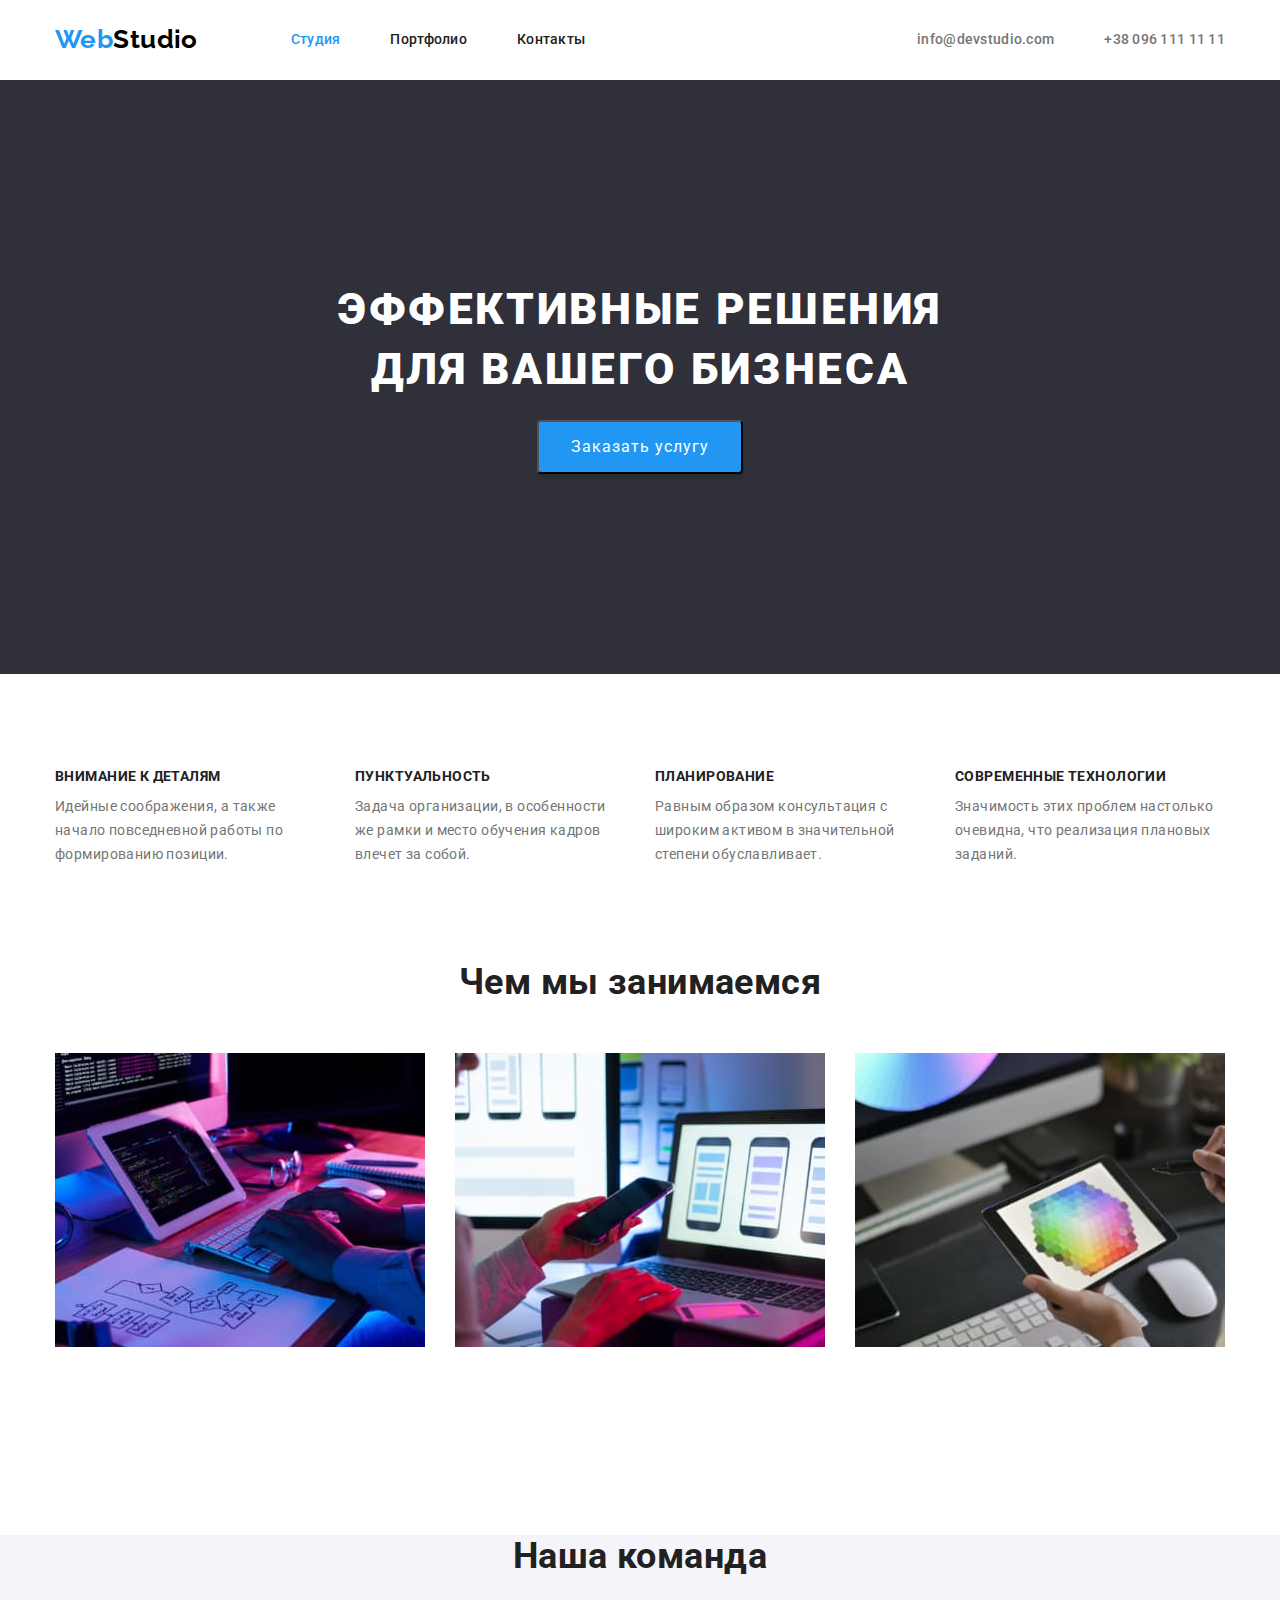
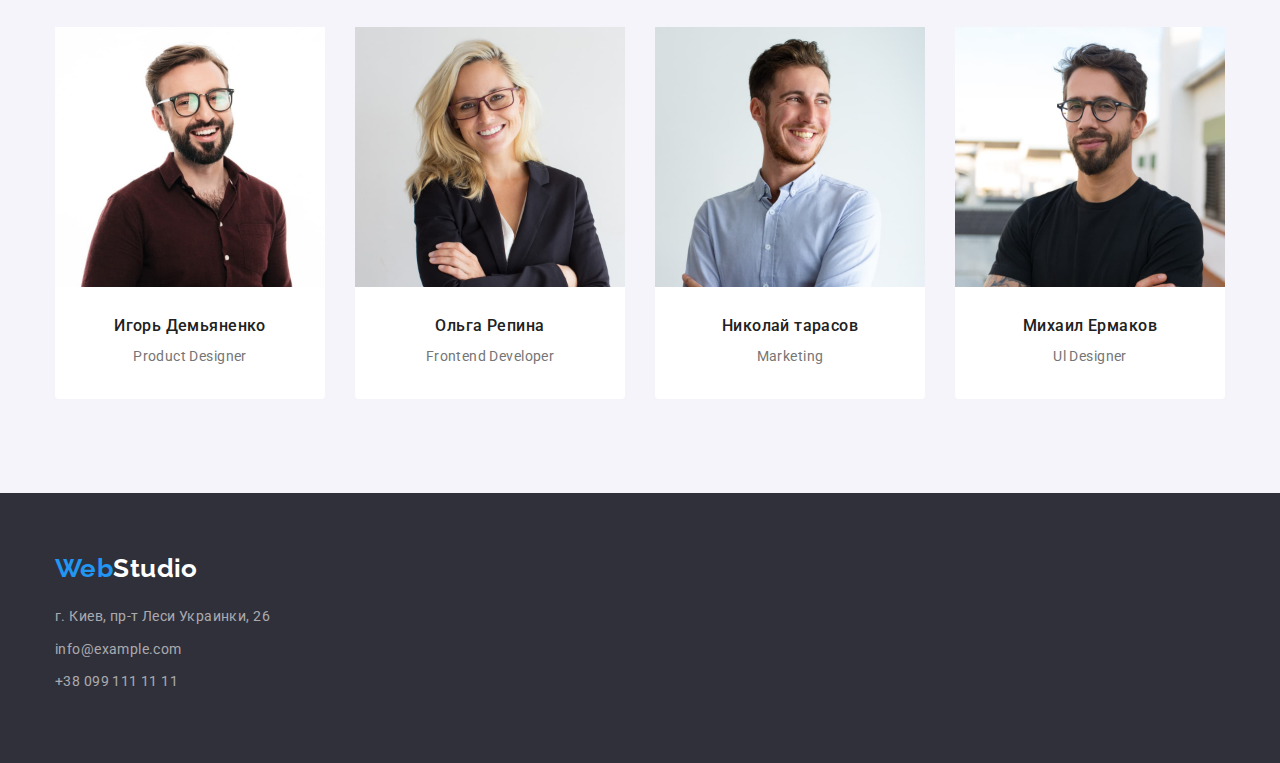
==== commit 3355179d: "last updated" ====
--- a/index.html
+++ b/index.html
@@ -57,8 +57,8 @@
         </div>
       </section>
       <!--преимущества компании-->
-      <section class="upper-advantage">
-        <div class="container advantage sizing">
+      <section class="upper-advantage sizing">
+        <div class="container advantage">
           <ul class="list-description">
             <li class="description-one">
               <h3 class="description">Внимание к деталям</h3>
@@ -92,8 +92,8 @@
         </div>
       </section>
       <!--фото работ-->
-      <section class="photo-list">
-        <div class="container sizing">
+      <section class="photo-list box-size">
+        <div class="container">
           <h2 class="title-list">Чем мы занимаемся</h2>
           <ul class="box">
             <li>
@@ -191,7 +191,7 @@
         >
         <address class="address">
           <ul class="nav-list-footer">
-            <li>
+            <li class="adress-footer">
               <a
                 class="nav-adres-footer"
                 href="https://www.google.com/maps/d/embed?mid=10uSM3H-mIU3GznYo2szRIEphczw"
@@ -200,12 +200,12 @@
                 >г. Киев, пр-т Леси Украинки, 26</a
               >
             </li>
-            <li>
+            <li class="adress-footer">
               <a class="nav-adres-footer" href="mailto:info@example.com"
                 >info@example.com</a
               >
             </li>
-            <li>
+            <li class="adress-footer">
               <a class="nav-adres-footer" href="tell:+380961111111"
                 >+38 099 111 11 11</a
               >
--- a/css/styles.css
+++ b/css/styles.css
@@ -32,6 +32,7 @@
 }
 .sizing {
   padding-top: 94px;
+  padding-bottom: 94px;
 }
 .nav-container {
   display: flex;
@@ -110,7 +111,7 @@
   display: flex;
   align-items: center;
   justify-content: center;
-  margin-bottom: 34px;
+  margin-bottom: 50px;
 }
 .all {
   width: 73px;
@@ -168,11 +169,7 @@
   line-height: 1.19;
   color: var(--background);
   border: springgreen;
-
-  display: block;
-  padding-top: 60px;
-}
-
+}
 .accent {
   color: #2196f3;
 }
@@ -208,7 +205,6 @@
 
 /*=====преимущества компании===*/
 .advantage {
-  padding-top: 94px;
   display: flex;
 }
 .description {
@@ -238,6 +234,8 @@
   display: flex;
   flex-direction: row;
   justify-content: space-between;
+}
+.box-size {
   padding-bottom: 188px;
 }
 /*=====преимущества компании===*/
@@ -249,7 +247,7 @@
   text-align: center;
   color: #212121;
 
-  padding-bottom: 50px;
+  margin-bottom: 50px;
 }
 /*======photo of works======*/
 /*=====список команды======*/
@@ -268,7 +266,7 @@
 .names-description {
   background: var(--background);
   border-radius: 0px 0px 4px 4px;
-  padding-top: 30px;
+  padding: 30px 32px;
 }
 .team {
   font-weight: 700;
@@ -287,9 +285,6 @@
   color: #212121;
 
   margin-bottom: 10px;
-}
-.team-description {
-  padding-bottom: 30px;
 }
 .team-list-names {
   text-align: center;
@@ -299,6 +294,8 @@
 .footer {
   background: #2f303a;
   color: #ffffff;
+  padding-top: 60px;
+  padding-bottom: 60px;
 }
 
 .nav-adres-footer {
@@ -307,11 +304,13 @@
   line-height: 1.71;
   color: rgba(255, 255, 255, 0.6);
 }
+.adress-footer {
+  margin-bottom: 9px;
+}
 .address {
   font-style: normal;
 
   margin-top: 20px;
-  padding-bottom: 60px;
 }
 /*=====foooter ended=======*/
 /*=====Портфолио====*/
@@ -330,12 +329,11 @@
   flex-wrap: wrap;
   margin-top: -30px;
   margin-left: -30px;
-  margin-bottom: 94px;
 }
 .item {
   margin-top: 30px;
   margin-left: 30px;
-  flex-basis: calc((100% - 90) / 3);
+  flex-basis: calc((100% - 90px) / 3);
 }
 .portfolio {
   font-size: 16px;
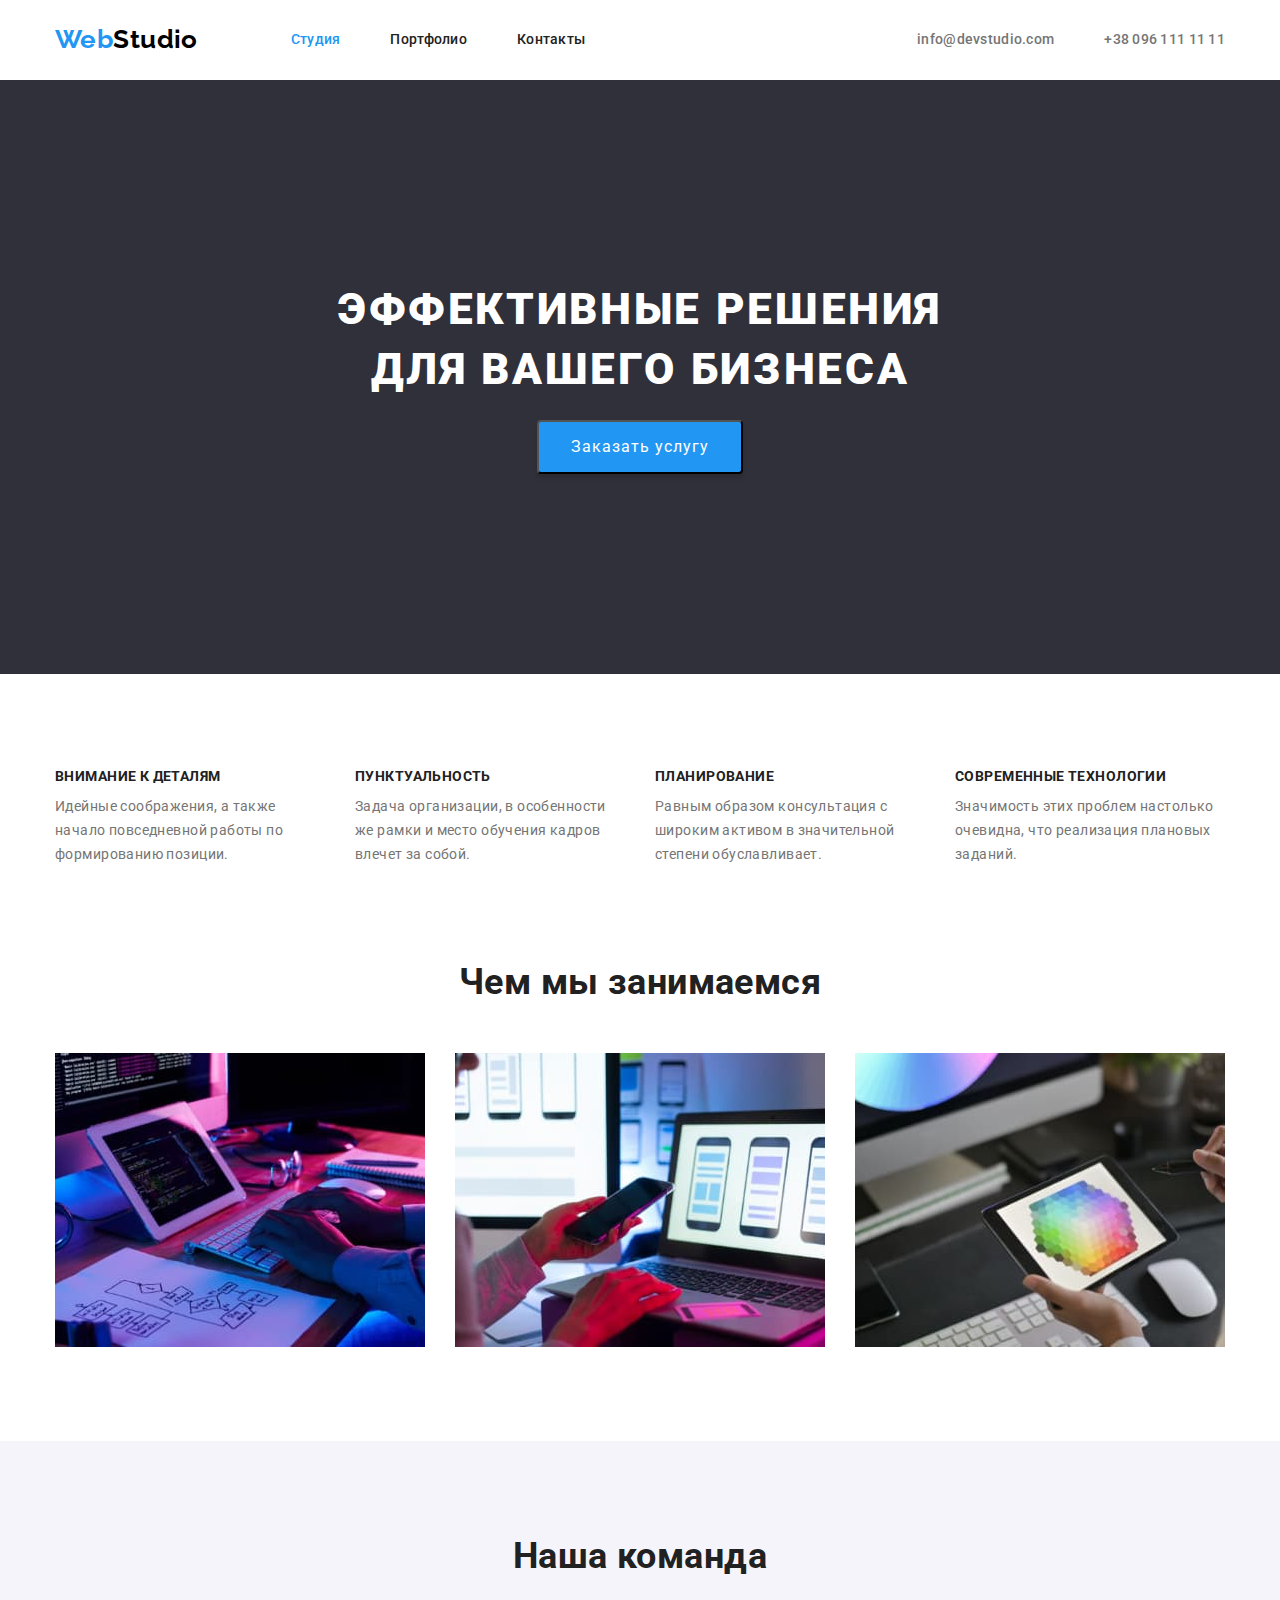
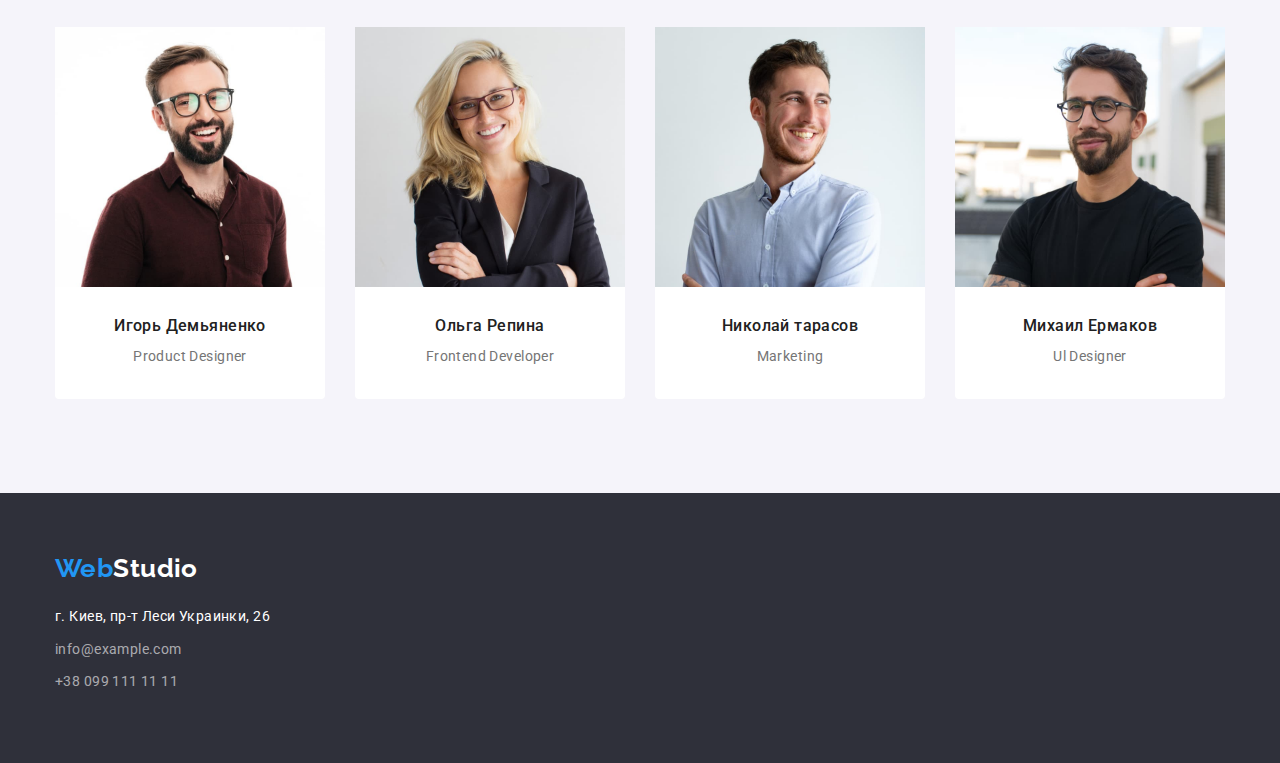
==== commit 73e453f1: "виправлення помилок" ====
--- a/index.html
+++ b/index.html
@@ -124,7 +124,7 @@
         </div>
       </section>
       <!--список команды-->
-      <section class="team-section">
+      <section class="team-section sizing">
         <div class="container">
           <h2 class="team">Наша команда</h2>
           <ul class="team-list">
@@ -193,7 +193,7 @@
           <ul class="nav-list-footer">
             <li class="adress-footer">
               <a
-                class="nav-adres-footer"
+                class="nav-adres-footer map"
                 href="https://www.google.com/maps/d/embed?mid=10uSM3H-mIU3GznYo2szRIEphczw"
                 target="_blank"
                 rel="noopener noreferrer nofolov"
--- a/css/styles.css
+++ b/css/styles.css
@@ -236,7 +236,7 @@
   justify-content: space-between;
 }
 .box-size {
-  padding-bottom: 188px;
+  padding-bottom: 94px;
 }
 /*=====преимущества компании===*/
 /*======photo of works======*/
@@ -253,7 +253,6 @@
 /*=====список команды======*/
 .team-list {
   display: flex;
-  padding-bottom: 94px;
 }
 .team-list-names:not(:last-child) {
   margin-right: 30px;
@@ -297,7 +296,9 @@
   padding-top: 60px;
   padding-bottom: 60px;
 }
-
+address .map {
+  color: var(--background);
+}
 .nav-adres-footer {
   text-decoration: none;
   font-size: 14px;
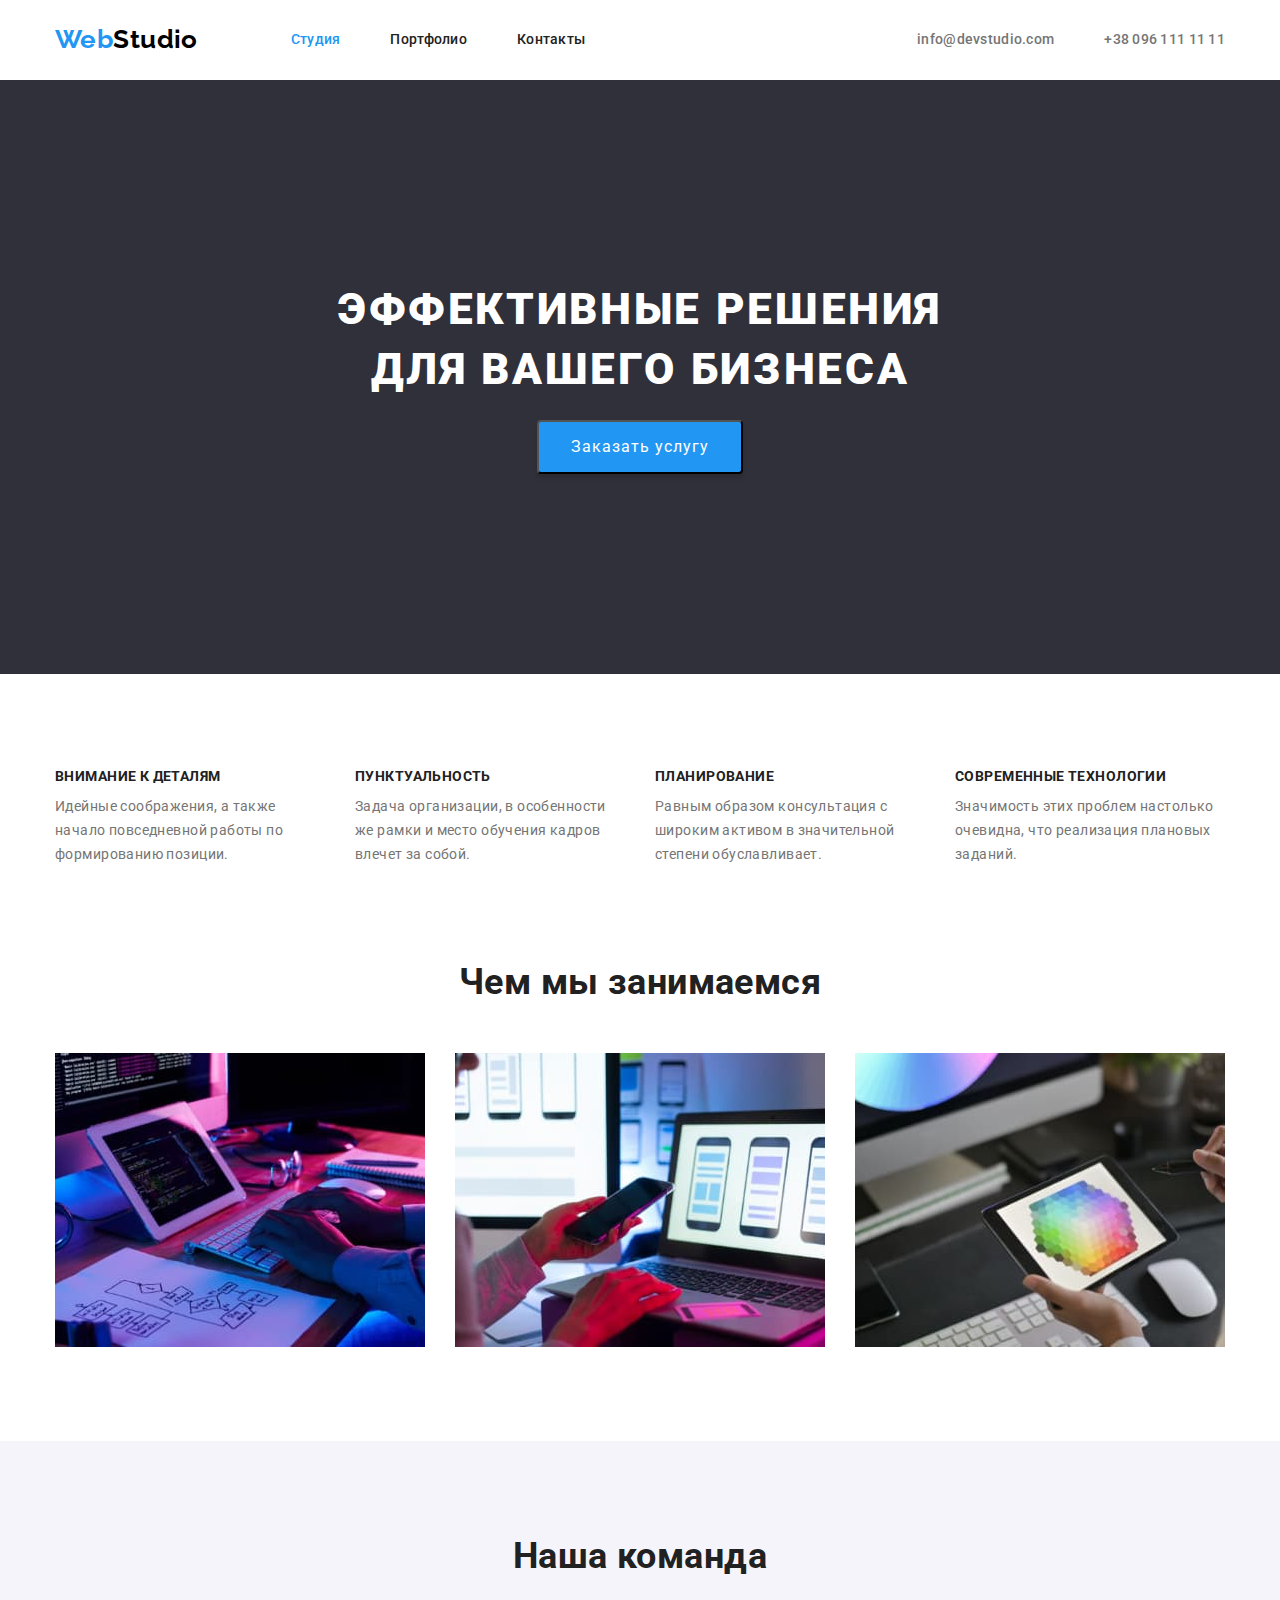
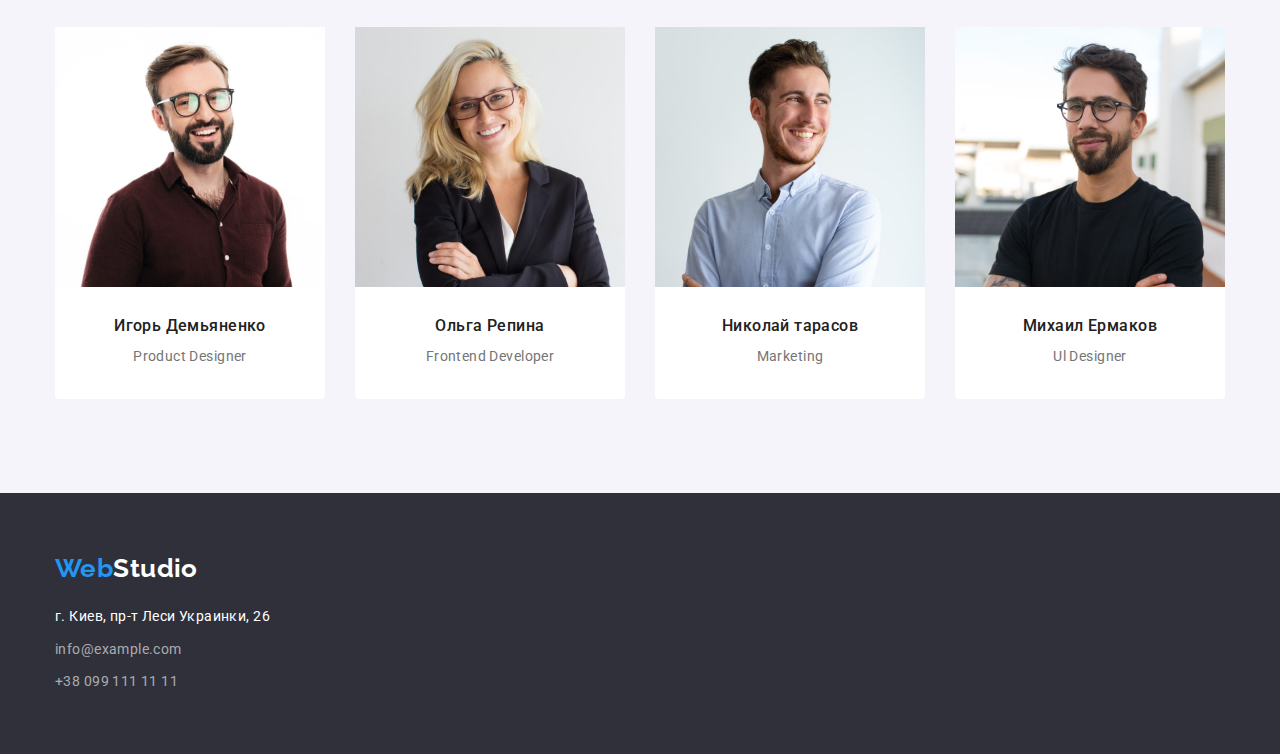
==== commit 73148a5e: "123" ====
--- a/index.html
+++ b/index.html
@@ -17,38 +17,38 @@
     <title>студия</title>
   </head>
   <body>
+    <header class="header">
+      <!--навигация-->
+      <div class="container nav-container">
+        <nav class="nav">
+          <a class="logo" href="/"><span class="accent">Web</span>Studio</a>
+          <ul class="nav-list">
+            <li class="menu-link">
+              <a class="nav-adres current" href="index.html">Студия</a>
+            </li>
+            <li class="menu-link">
+              <a class="nav-adres" href="portfolio.html">Портфолио</a>
+            </li>
+            <li class="menu-link">
+              <a class="nav-adres" href="">Контакты</a>
+            </li>
+          </ul>
+        </nav>
+        <ul class="nav nav-list">
+          <li class="menu-link">
+            <a class="nav-adres-contact" href="mailto:info@devstudio.com"
+              >info@devstudio.com</a
+            >
+          </li>
+          <li class="menu-link">
+            <a class="nav-adres-contact" href="tell:+380961111111"
+              >+38 096 111 11 11</a
+            >
+          </li>
+        </ul>
+      </div>
+    </header>
     <main>
-      <header class="header">
-        <!--навигация-->
-        <div class="container nav-container">
-          <nav class="nav">
-            <a class="logo" href="/"><span class="accent">Web</span>Studio</a>
-            <ul class="nav-list">
-              <li class="menu-link">
-                <a class="nav-adres current" href="index.html">Студия</a>
-              </li>
-              <li class="menu-link">
-                <a class="nav-adres" href="portfolio.html">Портфолио</a>
-              </li>
-              <li class="menu-link">
-                <a class="nav-adres" href="">Контакты</a>
-              </li>
-            </ul>
-          </nav>
-          <ul class="nav nav-list">
-            <li class="menu-link">
-              <a class="nav-adres-contact" href="mailto:info@devstudio.com"
-                >info@devstudio.com</a
-              >
-            </li>
-            <li class="menu-link">
-              <a class="nav-adres-contact" href="tell:+380961111111"
-                >+38 096 111 11 11</a
-              >
-            </li>
-          </ul>
-        </div>
-      </header>
       <!-- главный ролик-->
       <section class="hero">
         <div class="container main-btn">
--- a/css/styles.css
+++ b/css/styles.css
@@ -305,9 +305,10 @@
   line-height: 1.71;
   color: rgba(255, 255, 255, 0.6);
 }
-.adress-footer {
+.nav-list-footer :not(:last-child) {
   margin-bottom: 9px;
 }
+
 .address {
   font-style: normal;
 
